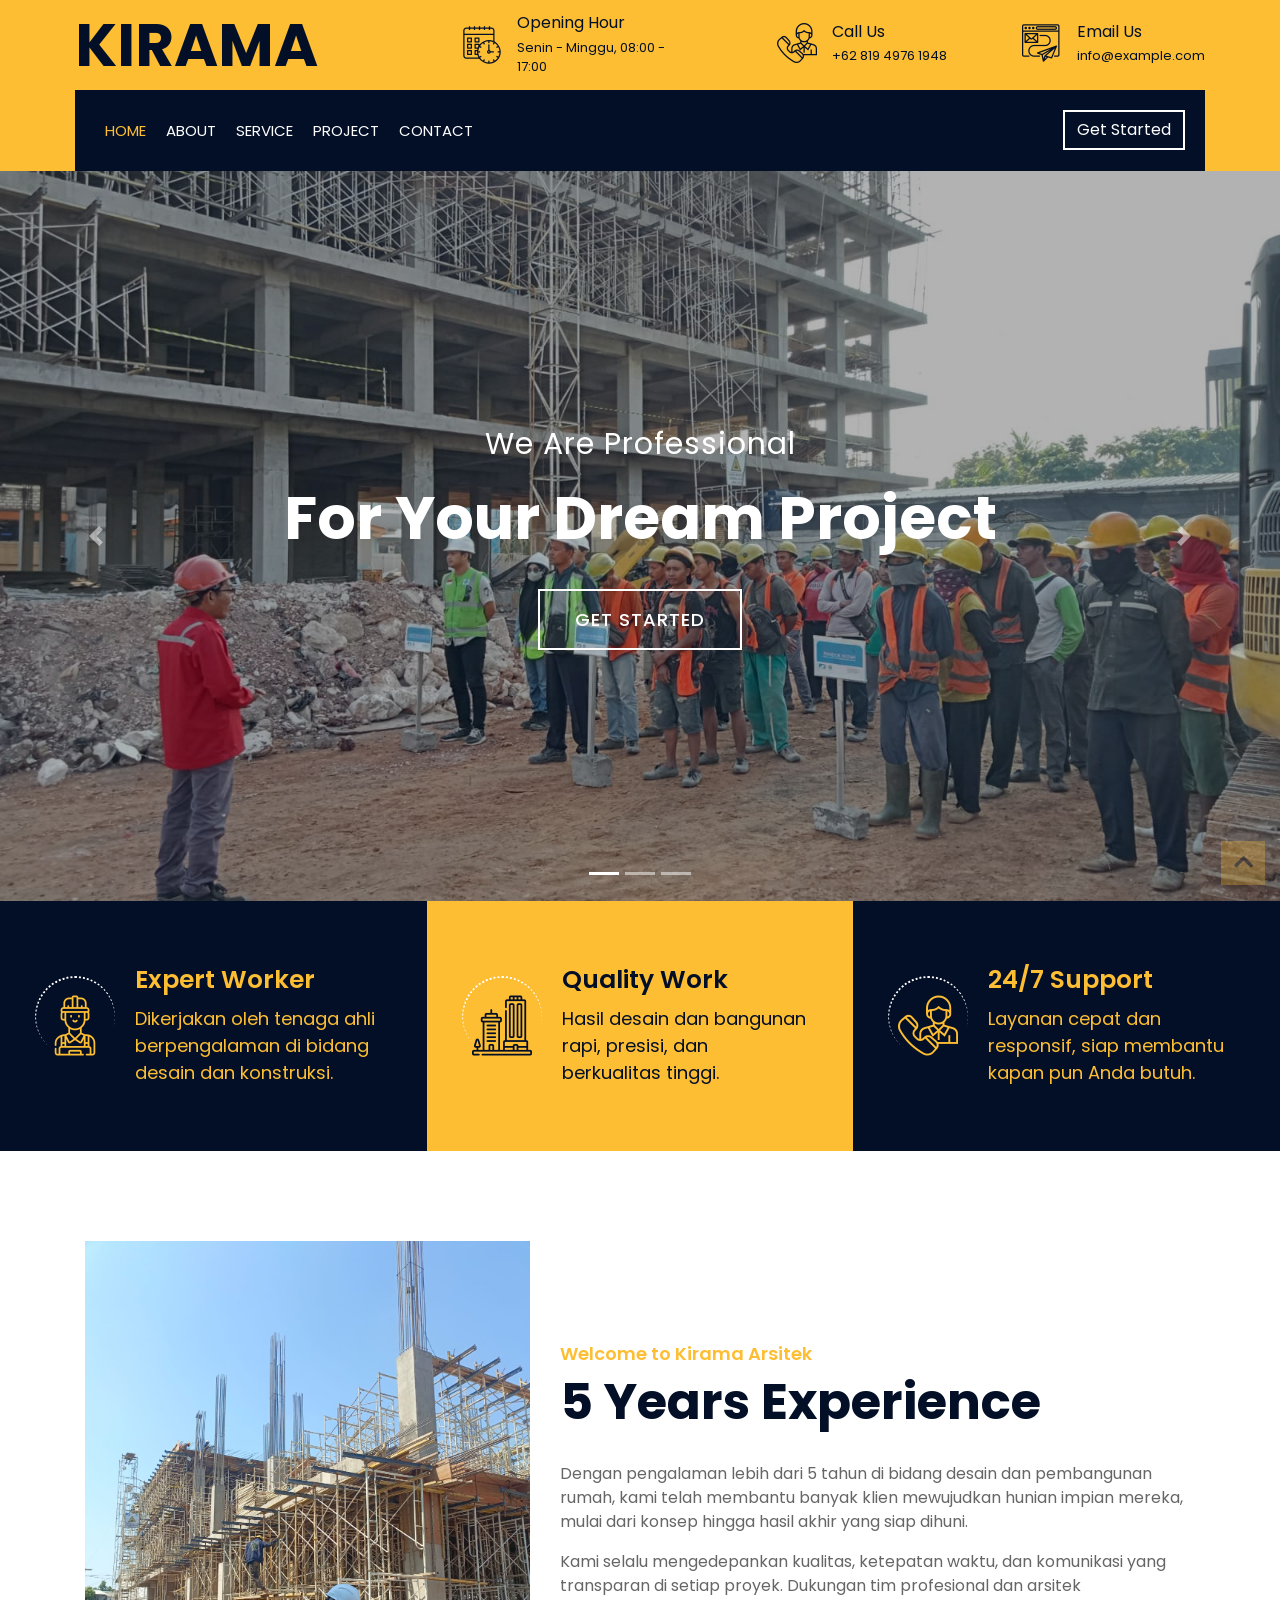
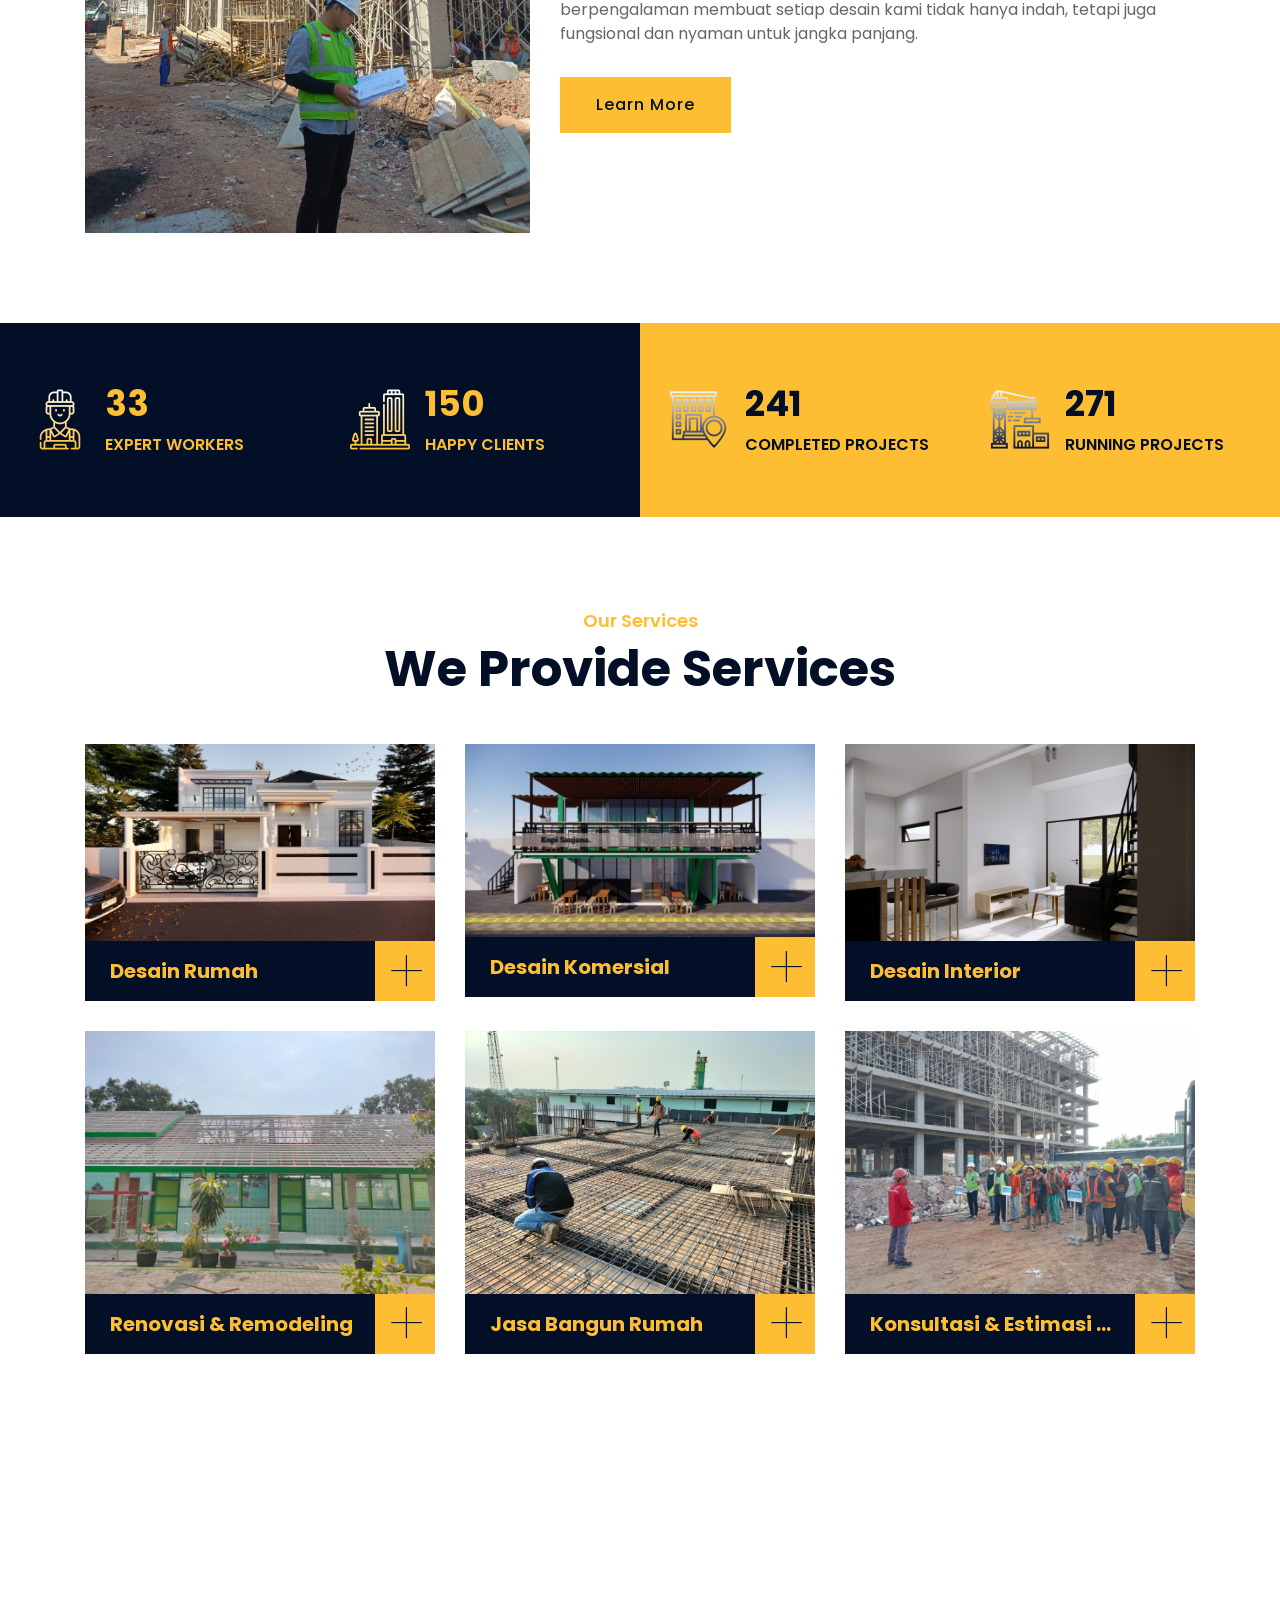
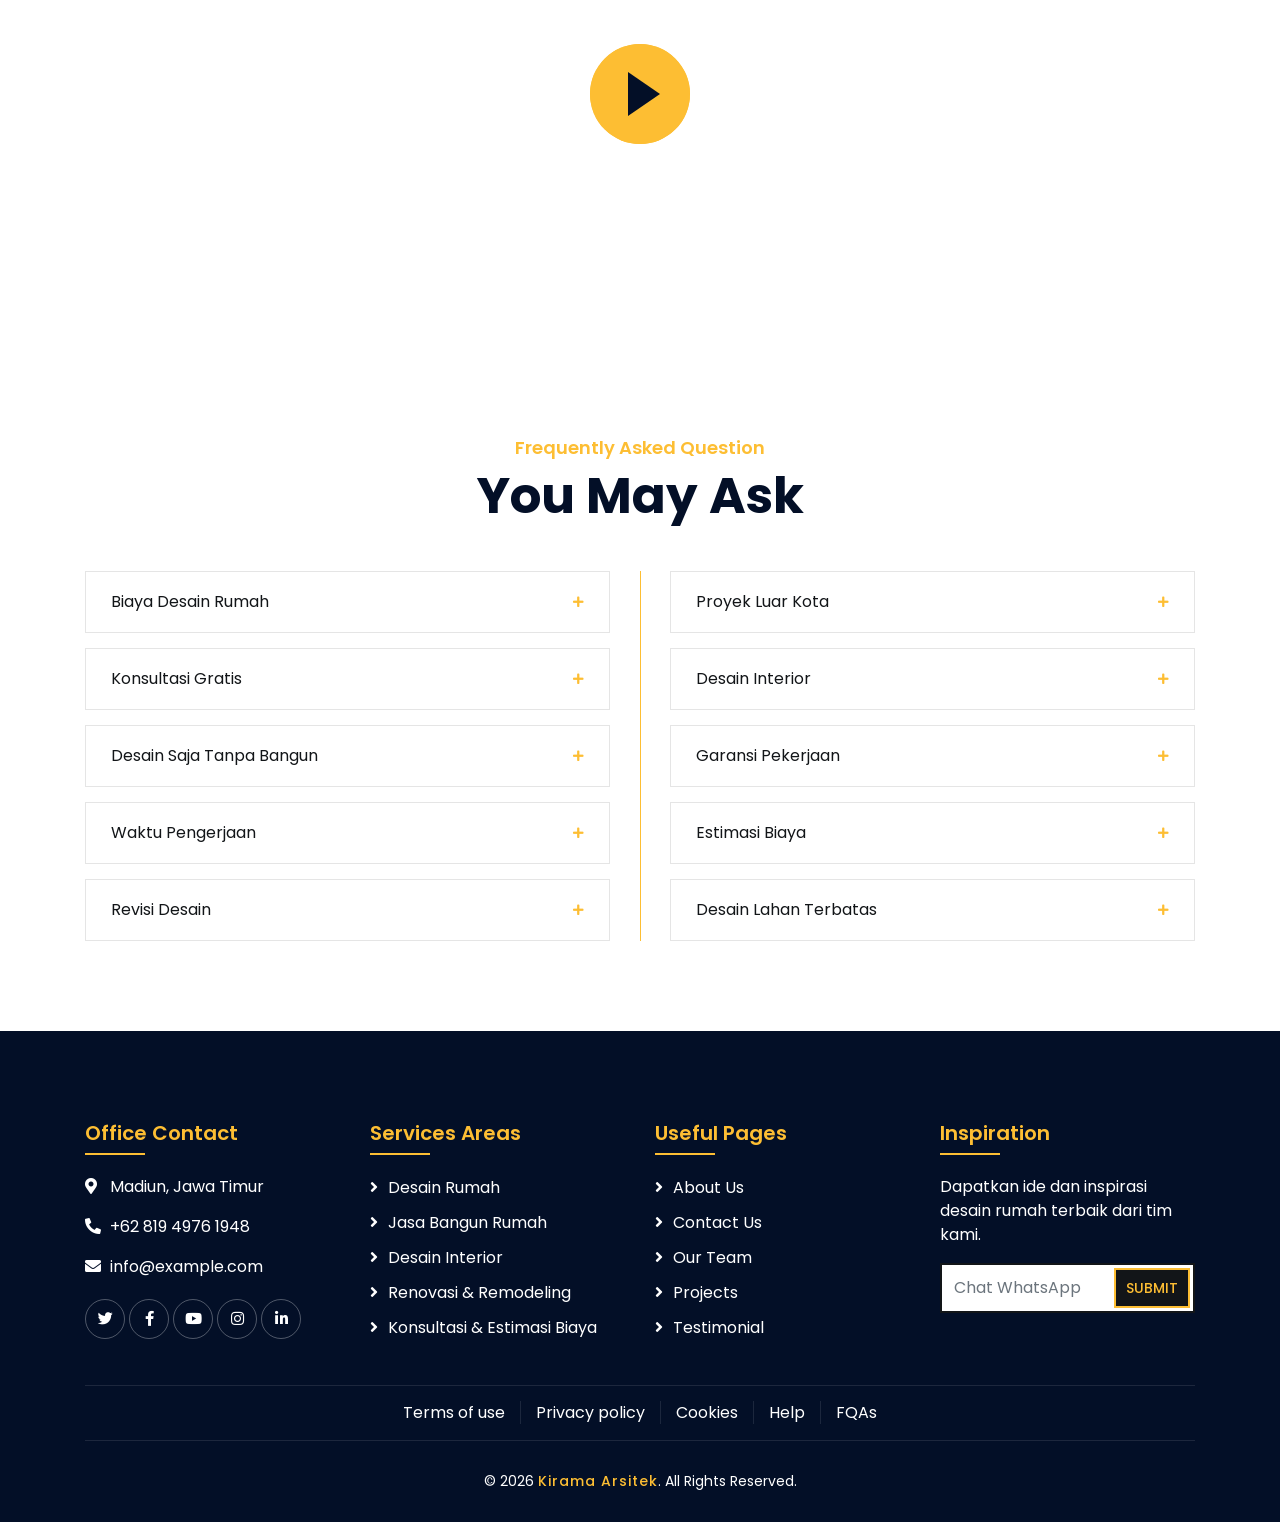
==== index.html @ 6ab00ec5 "first commit" ====
<!DOCTYPE html>
<html lang="en">
    <head>
        <meta charset="utf-8">
        <title>Kirama Arsitek Company Profil</title>
        <meta content="width=device-width, initial-scale=1.0" name="viewport">
        <meta content="Construction Company Website Template" name="keywords">
        <meta content="Construction Company Website Template" name="description">

        <!-- Favicon -->
        <link href="img/kirama.jpg" rel="icon">

        <!-- Google Font -->
        <link href="https://fonts.googleapis.com/css2?family=Poppins:wght@100;200;300;400;500;600;700;800;900&display=swap" rel="stylesheet">

        <!-- CSS Libraries -->
        <link href="https://stackpath.bootstrapcdn.com/bootstrap/4.4.1/css/bootstrap.min.css" rel="stylesheet">
        <link href="https://cdnjs.cloudflare.com/ajax/libs/font-awesome/5.10.0/css/all.min.css" rel="stylesheet">
        <link href="lib/flaticon/font/flaticon.css" rel="stylesheet"> 
        <link href="lib/animate/animate.min.css" rel="stylesheet">
        <link href="lib/owlcarousel/assets/owl.carousel.min.css" rel="stylesheet">
        <link href="lib/lightbox/css/lightbox.min.css" rel="stylesheet">
        <link href="lib/slick/slick.css" rel="stylesheet">
        <link href="lib/slick/slick-theme.css" rel="stylesheet">

        <!-- Template Stylesheet -->
        <link href="css/style.css" rel="stylesheet">
    </head>

    <body>
        <div class="wrapper">
            <!-- Top Bar Start -->
            <div class="top-bar">
                <div class="container-fluid">
                    <div class="row align-items-center">
                        <div class="col-lg-4 col-md-12">
                            <div class="logo">
                                <a href="index.html">
                                    <h1>KIRAMA </h1>
                                    <!-- <img src="img/logo.jpg" alt="Logo"> -->
                                </a>
                            </div>
                        </div>
                        <div class="col-lg-8 col-md-7 d-none d-lg-block">
                            <div class="row">
                                <div class="col-4">
                                    <div class="top-bar-item">
                                        <div class="top-bar-icon">
                                            <i class="flaticon-calendar"></i>
                                        </div>
                                        <div class="top-bar-text">
                                            <h3>Opening Hour</h3>
                                            <p>Senin - Minggu, 08:00 - 17:00</p>
                                        </div>
                                    </div>
                                </div>
                                <div class="col-4">
                                    <div class="top-bar-item">
                                        <div class="top-bar-icon">
                                            <i class="flaticon-call"></i>
                                        </div>
                                        <div class="top-bar-text">
                                            <h3>Call Us</h3>
                                            <p>+62 819 4976 1948</p>
                                        </div>
                                    </div>
                                </div>
                                <div class="col-4">
                                    <div class="top-bar-item">
                                        <div class="top-bar-icon">
                                            <i class="flaticon-send-mail"></i>
                                        </div>
                                        <div class="top-bar-text">
                                            <h3>Email Us</h3>
                                            <p>info@example.com</p>
                                        </div>
                                    </div>
                                </div>
                            </div>
                        </div>
                    </div>
                </div>
            </div>
            <!-- Top Bar End -->

            <!-- Nav Bar Start -->
            <div class="nav-bar">
                <div class="container-fluid">
                    <nav class="navbar navbar-expand-lg bg-dark navbar-dark">
                        <a href="#" class="navbar-brand">MENU</a>
                        <button type="button" class="navbar-toggler" data-toggle="collapse" data-target="#navbarCollapse">
                            <span class="navbar-toggler-icon"></span>
                        </button>

                        <div class="collapse navbar-collapse justify-content-between" id="navbarCollapse">
                            <div class="navbar-nav mr-auto">
                                <a href="index.html" class="nav-item nav-link active">Home</a>
                                <a href="about.html" class="nav-item nav-link">About</a>
                                <a href="service.html" class="nav-item nav-link">Service</a>
                                <!-- <a href="team.html" class="nav-item nav-link">Team</a> -->
                                <a href="portfolio.html" class="nav-item nav-link">Project</a>
                                <!-- <div class="nav-item dropdown">
                                    <a href="#" class="nav-link dropdown-toggle" data-toggle="dropdown">Pages</a>
                                    <div class="dropdown-menu">
                                        <a href="blog.html" class="dropdown-item">Blog Page</a>
                                        <a href="single.html" class="dropdown-item">Single Page</a>
                                    </div>
                                </div> -->
                                <a href="contact.html" class="nav-item nav-link">Contact</a>
                            </div>
                            <div class="ml-auto">
                                <a class="btn" href="#">Get Started</a>
                            </div>
                        </div>
                    </nav>
                </div>
            </div>
            <!-- Nav Bar End -->


            <!-- Carousel Start -->
            <div id="carousel" class="carousel slide" data-ride="carousel">
                <ol class="carousel-indicators">
                    <li data-target="#carousel" data-slide-to="0" class="active"></li>
                    <li data-target="#carousel" data-slide-to="1"></li>
                    <li data-target="#carousel" data-slide-to="2"></li>
                </ol>
                <div class="carousel-inner">
                    <div class="carousel-item active">
                        <img src="img/2.jpg" alt="Carousel Image">
                        <div class="carousel-caption">
                            <p class="animated fadeInRight">We Are Professional</p>
                            <h1 class="animated fadeInLeft">For Your Dream Project</h1>
                            <a class="btn animated fadeInUp" href="https://htmlcodex.com/construction-company-website-template">Get Started</a>
                        </div>
                    </div>

                    <div class="carousel-item">
                        <img src="img/tukang.jpg" alt="Carousel Image">
                        <div class="carousel-caption">
                            <p class="animated fadeInRight">Professional Builder</p>
                            <h1 class="animated fadeInLeft">We Build Your Home</h1>
                            <a class="btn animated fadeInUp" href="https://htmlcodex.com/construction-company-website-template">Get Started</a>
                        </div>
                    </div>

                    <div class="carousel-item">
                        <img src="img/apel.jpg" alt="Carousel Image">
                        <div class="carousel-caption">
                            <p class="animated fadeInRight">We Are Trusted</p>
                            <h1 class="animated fadeInLeft">For Your Dream Home</h1>
                            <a class="btn animated fadeInUp" href="https://htmlcodex.com/construction-company-website-template">Get Started</a>
                        </div>
                    </div>
                </div>

                <a class="carousel-control-prev" href="#carousel" role="button" data-slide="prev">
                    <span class="carousel-control-prev-icon" aria-hidden="true"></span>
                    <span class="sr-only">Previous</span>
                </a>
                <a class="carousel-control-next" href="#carousel" role="button" data-slide="next">
                    <span class="carousel-control-next-icon" aria-hidden="true"></span>
                    <span class="sr-only">Next</span>
                </a>
            </div>
            <!-- Carousel End -->


            <!-- Feature Start-->
            <div class="feature wow fadeInUp" data-wow-delay="0.1s">
                <div class="container-fluid">
                    <div class="row align-items-center">
                        <div class="col-lg-4 col-md-12">
                            <div class="feature-item">
                                <div class="feature-icon">
                                    <i class="flaticon-worker"></i>
                                </div>
                                <div class="feature-text">
                                    <h3>Expert Worker</h3>
                                    <p>Dikerjakan oleh tenaga ahli berpengalaman di bidang desain dan konstruksi.</p>
                                </div>
                            </div>
                        </div>
                        <div class="col-lg-4 col-md-12">
                            <div class="feature-item">
                                <div class="feature-icon">
                                    <i class="flaticon-building"></i>
                                </div>
                                <div class="feature-text">
                                    <h3>Quality Work</h3>
                                    <p>Hasil desain dan bangunan rapi, presisi, dan berkualitas tinggi.</p>
                                </div>
                            </div>
                        </div>
                        <div class="col-lg-4 col-md-12">
                            <div class="feature-item">
                                <div class="feature-icon">
                                    <i class="flaticon-call"></i>
                                </div>
                                <div class="feature-text">
                                    <h3>24/7 Support</h3>
                                    <p>Layanan cepat dan responsif, siap membantu kapan pun Anda butuh.</p>
                                </div>
                            </div>
                        </div>
                    </div>
                </div>
            </div>
            <!-- Feature End-->


            <!-- About Start -->
            <div class="about wow fadeInUp" data-wow-delay="0.1s">
                <div class="container">
                    <div class="row align-items-center">
                        <div class="col-lg-5 col-md-6">
                            <div class="about-img">
                                <img src="img/1.jpg" alt="Image">
                            </div>
                        </div>
                        <div class="col-lg-7 col-md-6">
                            <div class="section-header text-left">
                                <p>Welcome to Kirama Arsitek</p>
                                <h2>5 Years Experience</h2>
                            </div>
                            <div class="about-text">
                                <p>
                                    Dengan pengalaman lebih dari 5 tahun di bidang desain dan pembangunan rumah, kami telah membantu banyak klien mewujudkan hunian impian mereka, mulai dari konsep hingga hasil akhir yang siap dihuni.
                                <p>
                                    Kami selalu mengedepankan kualitas, ketepatan waktu, dan komunikasi yang transparan di setiap proyek.
                                    Dukungan tim profesional dan arsitek berpengalaman membuat setiap desain kami tidak hanya indah, tetapi juga fungsional dan nyaman untuk jangka panjang.
                                </p>
                                <a class="btn" href="">Learn More</a>
                            </div>
                        </div>
                    </div>
                </div>
            </div>
            <!-- About End -->


            <!-- Fact Start -->
            <div class="fact">
                <div class="container-fluid">
                    <div class="row counters">
                        <div class="col-md-6 fact-left wow slideInLeft">
                            <div class="row">
                                <div class="col-6">
                                    <div class="fact-icon">
                                        <i class="flaticon-worker"></i>
                                    </div>
                                    <div class="fact-text">
                                        <h2 data-toggle="counter-up">109</h2>
                                        <p>Expert Workers</p>
                                    </div>
                                </div>
                                <div class="col-6">
                                    <div class="fact-icon">
                                        <i class="flaticon-building"></i>
                                    </div>
                                    <div class="fact-text">
                                        <h2 data-toggle="counter-up">485</h2>
                                        <p>Happy Clients</p>
                                    </div>
                                </div>
                            </div>
                        </div>
                        <div class="col-md-6 fact-right wow slideInRight">
                            <div class="row">
                                <div class="col-6">
                                    <div class="fact-icon">
                                        <i class="flaticon-address"></i>
                                    </div>
                                    <div class="fact-text">
                                        <h2 data-toggle="counter-up">789</h2>
                                        <p>Completed Projects</p>
                                    </div>
                                </div>
                                <div class="col-6">
                                    <div class="fact-icon">
                                        <i class="flaticon-crane"></i>
                                    </div>
                                    <div class="fact-text">
                                        <h2 data-toggle="counter-up">890</h2>
                                        <p>Running Projects</p>
                                    </div>
                                </div>
                            </div>
                        </div>
                    </div>
                </div>
            </div>
            <!-- Fact End -->


            <!-- Service Start -->
            <div class="service">
                <div class="container">
                    <div class="section-header text-center">
                        <p>Our Services</p>
                        <h2>We Provide Services</h2>
                    </div>
                    <div class="row">
                        <div class="col-lg-4 col-md-6 wow fadeInUp" data-wow-delay="0.1s">
                            <div class="service-item">
                                <div class="service-img">
                                    <img src="img/desainrumah.jpg" alt="Image">
                                    <div class="service-overlay">
                                        <p>
                                            Kami merancang rumah sesuai kebutuhan dan gaya hidup Anda dari yang modern, minimalis, klasik, atau kontemporer.
                                        </p>
                                    </div>
                                </div>
                                <div class="service-text">
                                    <h3>Desain Rumah</h3>
                                    <a class="btn" href="img/desainrumah.jpg" data-lightbox="service">+</a>
                                </div>
                            </div>
                        </div>
                        
                        <div class="col-lg-4 col-md-6 wow fadeInUp" data-wow-delay="0.5s">
                            <div class="service-item">
                                <div class="service-img">
                                    <img src="img/desain_komersial.jpg" alt="Image">
                                    <div class="service-overlay">
                                        <p>
                                            Layanan untuk kantor, ruko, kafe, dan bangunan bisnis dengan konsep profesional dan efisien.
                                        </p>
                                    </div>
                                </div>
                                <div class="service-text">
                                    <h3>Desain Komersial</h3>
                                    <a class="btn" href="img/desain_komersial.jpg" data-lightbox="service">+</a>
                                </div>
                            </div>
                        </div>
                        <div class="col-lg-4 col-md-6 wow fadeInUp" data-wow-delay="0.3s">
                            <div class="service-item">
                                <div class="service-img">
                                    <img src="img/5.png" alt="Image">
                                    <div class="service-overlay">
                                        <p>
                                            Tata ruang yang estetis dan fungsional agar hunian terasa lebih nyaman dan berkarakter.
                                        </p>
                                    </div>
                                </div>
                                <div class="service-text">
                                    <h3>Desain Interior</h3>
                                    <a class="btn" href="img/5.png" data-lightbox="service">+</a>
                                </div>
                            </div>
                        </div>
                        <div class="col-lg-4 col-md-6 wow fadeInUp" data-wow-delay="0.4s">
                            <div class="service-item">
                                <div class="service-img">
                                    <img src="img/renovasi.jpg" alt="Image">
                                    <div class="service-overlay">
                                        <p>
                                            Ubah tampilan rumah lama menjadi lebih modern tanpa mengubah struktur utama secara besar-besaran.
                                        </p>
                                    </div>
                                </div>
                                <div class="service-text">
                                    <h3>Renovasi & Remodeling</h3>
                                    <a class="btn" href="img/renovasi.jpg" data-lightbox="service">+</a>
                                </div>
                            </div>
                        </div>
                        <div class="col-lg-4 col-md-6 wow fadeInUp" data-wow-delay="0.2s">
                            <div class="service-item">
                                <div class="service-img">
                                    <img src="img/tukang2.jpg" alt="Image">
                                    <div class="service-overlay">
                                        <p>
                                            Layanan konstruksi lengkap dari pondasi hingga finishing, dengan hasil kuat, rapi, dan sesuai desain.
                                        </p>
                                    </div>
                                </div>
                                <div class="service-text">
                                    <h3>Jasa Bangun Rumah</h3>
                                    <a class="btn" href="img/tukang2.jpg" data-lightbox="service">+</a>
                                </div>
                            </div>
                        </div>
                        <div class="col-lg-4 col-md-6 wow fadeInUp" data-wow-delay="0.6s">
                            <div class="service-item">
                                <div class="service-img">
                                    <img src="img/2.jpg" alt="Image">
                                    <div class="service-overlay">
                                        <p>
                                            Dapatkan saran desain serta perhitungan biaya proyek secara transparan dan akurat sebelum pembangunan dimulai.
                                        </p>
                                    </div>
                                </div>
                                <div class="service-text">
                                    <h3>Konsultasi & Estimasi Biaya</h3>
                                    <a class="btn" href="img/2.jpg" data-lightbox="service">+</a>
                                </div>
                            </div>
                        </div>
                    </div>
                </div>
            </div>
            <!-- Service End -->


            <!-- Video Start -->
            <div class="video wow fadeIn" data-wow-delay="0.1s">
                <div class="container">
                    <button type="button" class="btn-play" data-toggle="modal" data-src="https://www.youtube.com/embed/DWRcNpR6Kdc" data-target="#videoModal">
                        <span></span>
                    </button>
                </div>
            </div>
            
            <div class="modal fade" id="videoModal" tabindex="-1" role="dialog" aria-labelledby="exampleModalLabel" aria-hidden="true">
                <div class="modal-dialog" role="document">
                    <div class="modal-content">
                        <div class="modal-body">
                            <button type="button" class="close" data-dismiss="modal" aria-label="Close">
                                <span aria-hidden="true">&times;</span>
                            </button>        
                            <!-- 16:9 aspect ratio -->
                            <div class="embed-responsive embed-responsive-16by9">
                                <iframe class="embed-responsive-item" src="" id="video"  allowscriptaccess="always" allow="autoplay"></iframe>
                            </div>
                        </div>
                    </div>
                </div>
            </div>
            <!-- Video End -->


            <!-- Team Start -->
            <!-- <div class="team">
                <div class="container">
                    <div class="section-header text-center">
                        <p>Our Team</p>
                        <h2>Meet Our Engineer</h2>
                    </div>
                    <div class="row">
                        <div class="col-lg-3 col-md-6 wow fadeInUp" data-wow-delay="0.1s">
                            <div class="team-item">
                                <div class="team-img">
                                    <img src="img/team-1.jpg" alt="Team Image">
                                </div>
                                <div class="team-text">
                                    <h2>Adam Phillips</h2>
                                    <p>CEO & Founder</p>
                                </div>
                                <div class="team-social">
                                    <a class="social-tw" href=""><i class="fab fa-twitter"></i></a>
                                    <a class="social-fb" href=""><i class="fab fa-facebook-f"></i></a>
                                    <a class="social-li" href=""><i class="fab fa-linkedin-in"></i></a>
                                    <a class="social-in" href=""><i class="fab fa-instagram"></i></a>
                                </div>
                            </div>
                        </div>
                        <div class="col-lg-3 col-md-6 wow fadeInUp" data-wow-delay="0.2s">
                            <div class="team-item">
                                <div class="team-img">
                                    <img src="img/team-2.jpg" alt="Team Image">
                                </div>
                                <div class="team-text">
                                    <h2>Dylan Adams</h2>
                                    <p>Civil Engineer</p>
                                </div>
                                <div class="team-social">
                                    <a class="social-tw" href=""><i class="fab fa-twitter"></i></a>
                                    <a class="social-fb" href=""><i class="fab fa-facebook-f"></i></a>
                                    <a class="social-li" href=""><i class="fab fa-linkedin-in"></i></a>
                                    <a class="social-in" href=""><i class="fab fa-instagram"></i></a>
                                </div>
                            </div>
                        </div>
                        <div class="col-lg-3 col-md-6 wow fadeInUp" data-wow-delay="0.3s">
                            <div class="team-item">
                                <div class="team-img">
                                    <img src="img/team-3.jpg" alt="Team Image">
                                </div>
                                <div class="team-text">
                                    <h2>Jhon Doe</h2>
                                    <p>Interior Designer</p>
                                </div>
                                <div class="team-social">
                                    <a class="social-tw" href=""><i class="fab fa-twitter"></i></a>
                                    <a class="social-fb" href=""><i class="fab fa-facebook-f"></i></a>
                                    <a class="social-li" href=""><i class="fab fa-linkedin-in"></i></a>
                                    <a class="social-in" href=""><i class="fab fa-instagram"></i></a>
                                </div>
                            </div>
                        </div>
                        <div class="col-lg-3 col-md-6 wow fadeInUp" data-wow-delay="0.4s">
                            <div class="team-item">
                                <div class="team-img">
                                    <img src="img/team-4.jpg" alt="Team Image">
                                </div>
                                <div class="team-text">
                                    <h2>Josh Dunn</h2>
                                    <p>Painter</p>
                                </div>
                                <div class="team-social">
                                    <a class="social-tw" href=""><i class="fab fa-twitter"></i></a>
                                    <a class="social-fb" href=""><i class="fab fa-facebook-f"></i></a>
                                    <a class="social-li" href=""><i class="fab fa-linkedin-in"></i></a>
                                    <a class="social-in" href=""><i class="fab fa-instagram"></i></a>
                                </div>
                            </div>
                        </div>
                    </div>
                </div>
            </div> -->
            <!-- Team End -->
            

            <!-- FAQs Start -->
            <div class="faqs">
                <div class="container">
                    <div class="section-header text-center">
                        <p>Frequently Asked Question</p>
                        <h2>You May Ask</h2>
                    </div>
                    <div class="row">
                        <div class="col-md-6">
                            <div id="accordion-1">
                                <div class="card wow fadeInLeft" data-wow-delay="0.1s">
                                    <div class="card-header">
                                        <a class="card-link collapsed" data-toggle="collapse" href="#collapseOne">
                                            Biaya Desain Rumah
                                        </a>
                                    </div>
                                    <div id="collapseOne" class="collapse" data-parent="#accordion-1">
                                        <div class="card-body">
                                            Tergantung luas dan tingkat kesulitan proyek. Kami sediakan paket harga fleksibel sesuai kebutuhan Anda.
                                        </div>
                                    </div>
                                </div>
                                <div class="card wow fadeInLeft" data-wow-delay="0.2s">
                                    <div class="card-header">
                                        <a class="card-link collapsed" data-toggle="collapse" href="#collapseTwo">
                                            Konsultasi Gratis
                                        </a>
                                    </div>
                                    <div id="collapseTwo" class="collapse" data-parent="#accordion-1">
                                        <div class="card-body">
                                            Konsultasi awal 100% gratis untuk membantu menentukan konsep dan gaya rumah impian Anda.
                                        </div>
                                    </div>
                                </div>
                                <div class="card wow fadeInLeft" data-wow-delay="0.3s">
                                    <div class="card-header">
                                        <a class="card-link collapsed" data-toggle="collapse" href="#collapseThree">
                                            Desain Saja Tanpa Bangun
                                        </a>
                                    </div>
                                    <div id="collapseThree" class="collapse" data-parent="#accordion-1">
                                        <div class="card-body">
                                            Bisa. Kami melayani jasa desain arsitektur saja atau paket lengkap design & build.
                                        </div>
                                    </div>
                                </div>
                                <div class="card wow fadeInLeft" data-wow-delay="0.4s">
                                    <div class="card-header">
                                        <a class="card-link collapsed" data-toggle="collapse" href="#collapseFour">
                                            Waktu Pengerjaan
                                        </a>
                                    </div>
                                    <div id="collapseFour" class="collapse" data-parent="#accordion-1">
                                        <div class="card-body">
                                            Biasanya 1–3 minggu, tergantung ukuran dan kompleksitas desain.
                                        </div>
                                    </div>
                                </div>
                                <div class="card wow fadeInLeft" data-wow-delay="0.5s">
                                    <div class="card-header">
                                        <a class="card-link collapsed" data-toggle="collapse" href="#collapseFive">
                                            Revisi Desain
                                        </a>
                                    </div>
                                    <div id="collapseFive" class="collapse" data-parent="#accordion-1">
                                        <div class="card-body">
                                            Kami menyediakan revisi sesuai kesepakatan agar hasil akhir sesuai keinginan Anda.
                                        </div>
                                    </div>
                                </div>
                            </div>
                        </div>
                        <div class="col-md-6">
                            <div id="accordion-2">
                                <div class="card wow fadeInRight" data-wow-delay="0.1s">
                                    <div class="card-header">
                                        <a class="card-link collapsed" data-toggle="collapse" href="#collapseSix">
                                            Proyek Luar Kota
                                        </a>
                                    </div>
                                    <div id="collapseSix" class="collapse" data-parent="#accordion-2">
                                        <div class="card-body">
                                            Kami melayani proyek di seluruh Indonesia dengan komunikasi online dan kunjungan lapangan.
                                        </div>
                                    </div>
                                </div>
                                <div class="card wow fadeInRight" data-wow-delay="0.2s">
                                    <div class="card-header">
                                        <a class="card-link collapsed" data-toggle="collapse" href="#collapseSeven">
                                            Desain Interior
                                        </a>
                                    </div>
                                    <div id="collapseSeven" class="collapse" data-parent="#accordion-2">
                                        <div class="card-body">
                                            Selain desain rumah, kami juga menawarkan jasa desain interior profesional.
                                        </div>
                                    </div>
                                </div>
                                <div class="card wow fadeInRight" data-wow-delay="0.3s">
                                    <div class="card-header">
                                        <a class="card-link collapsed" data-toggle="collapse" href="#collapseEight">
                                            Garansi Pekerjaan
                                        </a>
                                    </div>
                                    <div id="collapseEight" class="collapse" data-parent="#accordion-2">
                                        <div class="card-body">
                                            Kami memberikan garansi hasil kerja sesuai perjanjian, termasuk kualitas material.
                                        </div>
                                    </div>
                                </div>
                                <div class="card wow fadeInRight" data-wow-delay="0.4s">
                                    <div class="card-header">
                                        <a class="card-link collapsed" data-toggle="collapse" href="#collapseNine">
                                            Estimasi Biaya
                                        </a>
                                    </div>
                                    <div id="collapseNine" class="collapse" data-parent="#accordion-2">
                                        <div class="card-body">
                                            Kami bantu menghitung estimasi biaya agar sesuai dengan anggaran Anda.
                                        </div>
                                    </div>
                                </div>
                                <div class="card wow fadeInRight" data-wow-delay="0.5s">
                                    <div class="card-header">
                                        <a class="card-link collapsed" data-toggle="collapse" href="#collapseTen">
                                            Desain Lahan Terbatas
                                        </a>
                                    </div>
                                    <div id="collapseTen" class="collapse" data-parent="#accordion-2">
                                        <div class="card-body">
                                            Tim kami berpengalaman menyesuaikan desain untuk lahan kecil atau tidak rata.
                                        </div>
                                    </div>
                                </div>
                            </div>
                        </div>
                    </div>
                </div>
            </div>
            <!-- FAQs End -->


            <!-- Testimonial Start -->
            <!-- <div class="testimonial wow fadeIn" data-wow-delay="0.1s">
                <div class="container">
                    <div class="row">
                        <div class="col-12">
                            <div class="testimonial-slider-nav">
                                <div class="slider-nav"><img src="img/testimonial-1.jpg" alt="Testimonial"></div>
                                <div class="slider-nav"><img src="img/testimonial-2.jpg" alt="Testimonial"></div>
                                <div class="slider-nav"><img src="img/testimonial-3.jpg" alt="Testimonial"></div>
                                <div class="slider-nav"><img src="img/testimonial-4.jpg" alt="Testimonial"></div>
                                <div class="slider-nav"><img src="img/testimonial-1.jpg" alt="Testimonial"></div>
                                <div class="slider-nav"><img src="img/testimonial-2.jpg" alt="Testimonial"></div>
                                <div class="slider-nav"><img src="img/testimonial-3.jpg" alt="Testimonial"></div>
                                <div class="slider-nav"><img src="img/testimonial-4.jpg" alt="Testimonial"></div>
                            </div>
                        </div>
                    </div>
                    <div class="row">
                        <div class="col-12">
                            <div class="testimonial-slider">
                                <div class="slider-item">
                                    <h3>Customer Name</h3>
                                    <h4>profession</h4>
                                    <p>Lorem ipsum dolor sit amet, consectetur adipiscing elit. Phasellus nec pretium mi. Curabitur facilisis ornare velit non vulputate. Aliquam metus tortor, auctor id gravida condimentum, viverra quis sem. Curabitur non nisl nec nisi scelerisque maximus.</p>
                                </div>
                                <div class="slider-item">
                                    <h3>Customer Name</h3>
                                    <h4>profession</h4>
                                    <p>Lorem ipsum dolor sit amet, consectetur adipiscing elit. Phasellus nec pretium mi. Curabitur facilisis ornare velit non vulputate. Aliquam metus tortor, auctor id gravida condimentum, viverra quis sem. Curabitur non nisl nec nisi scelerisque maximus.</p>
                                </div>
                                <div class="slider-item">
                                    <h3>Customer Name</h3>
                                    <h4>profession</h4>
                                    <p>Lorem ipsum dolor sit amet, consectetur adipiscing elit. Phasellus nec pretium mi. Curabitur facilisis ornare velit non vulputate. Aliquam metus tortor, auctor id gravida condimentum, viverra quis sem. Curabitur non nisl nec nisi scelerisque maximus.</p>
                                </div>
                                <div class="slider-item">
                                    <h3>Customer Name</h3>
                                    <h4>profession</h4>
                                    <p>Lorem ipsum dolor sit amet, consectetur adipiscing elit. Phasellus nec pretium mi. Curabitur facilisis ornare velit non vulputate. Aliquam metus tortor, auctor id gravida condimentum, viverra quis sem. Curabitur non nisl nec nisi scelerisque maximus.</p>
                                </div>
                                <div class="slider-item">
                                    <h3>Customer Name</h3>
                                    <h4>profession</h4>
                                    <p>Lorem ipsum dolor sit amet, consectetur adipiscing elit. Phasellus nec pretium mi. Curabitur facilisis ornare velit non vulputate. Aliquam metus tortor, auctor id gravida condimentum, viverra quis sem. Curabitur non nisl nec nisi scelerisque maximus.</p>
                                </div>
                                <div class="slider-item">
                                    <h3>Customer Name</h3>
                                    <h4>profession</h4>
                                    <p>Lorem ipsum dolor sit amet, consectetur adipiscing elit. Phasellus nec pretium mi. Curabitur facilisis ornare velit non vulputate. Aliquam metus tortor, auctor id gravida condimentum, viverra quis sem. Curabitur non nisl nec nisi scelerisque maximus.</p>
                                </div>
                                <div class="slider-item">
                                    <h3>Customer Name</h3>
                                    <h4>profession</h4>
                                    <p>Lorem ipsum dolor sit amet, consectetur adipiscing elit. Phasellus nec pretium mi. Curabitur facilisis ornare velit non vulputate. Aliquam metus tortor, auctor id gravida condimentum, viverra quis sem. Curabitur non nisl nec nisi scelerisque maximus.</p>
                                </div>
                                <div class="slider-item">
                                    <h3>Customer Name</h3>
                                    <h4>profession</h4>
                                    <p>Lorem ipsum dolor sit amet, consectetur adipiscing elit. Phasellus nec pretium mi. Curabitur facilisis ornare velit non vulputate. Aliquam metus tortor, auctor id gravida condimentum, viverra quis sem. Curabitur non nisl nec nisi scelerisque maximus.</p>
                                </div>
                            </div>
                        </div>
                    </div>
                </div>
            </div> -->
            <!-- Testimonial End -->


            <!-- Blog Start -->
            <!-- <div class="blog">
                <div class="container">
                    <div class="section-header text-center">
                        <p>Latest Blog</p>
                        <h2>Latest From Our Blog</h2>
                    </div>
                    <div class="row">
                        <div class="col-lg-4 col-md-6 wow fadeInUp" data-wow-delay="0.2s">
                            <div class="blog-item">
                                <div class="blog-img">
                                    <img src="img/blog-1.jpg" alt="Image">
                                </div>
                                <div class="blog-title">
                                    <h3>Lorem ipsum dolor sit</h3>
                                    <a class="btn" href="">+</a>
                                </div>
                                <div class="blog-meta">
                                    <p>By<a href="">Admin</a></p>
                                    <p>In<a href="">Construction</a></p>
                                </div>
                                <div class="blog-text">
                                    <p>
                                        Lorem ipsum dolor sit amet elit. Phasellus nec pretium mi. Curabitur facilisis ornare velit non vulputate. Aliquam metus tortor
                                    </p>
                                </div>
                            </div>
                        </div>
                        <div class="col-lg-4 col-md-6 wow fadeInUp">
                            <div class="blog-item">
                                <div class="blog-img">
                                    <img src="img/blog-2.jpg" alt="Image">
                                </div>
                                <div class="blog-title">
                                    <h3>Lorem ipsum dolor sit</h3>
                                    <a class="btn" href="">+</a>
                                </div>
                                <div class="blog-meta">
                                    <p>By<a href="">Admin</a></p>
                                    <p>In<a href="">Construction</a></p>
                                </div>
                                <div class="blog-text">
                                    <p>
                                        Lorem ipsum dolor sit amet elit. Phasellus nec pretium mi. Curabitur facilisis ornare velit non vulputate. Aliquam metus tortor
                                    </p>
                                </div>
                            </div>
                        </div>
                        <div class="col-lg-4 col-md-6 wow fadeInUp" data-wow-delay="0.2s">
                            <div class="blog-item">
                                <div class="blog-img">
                                    <img src="img/blog-3.jpg" alt="Image">
                                </div>
                                <div class="blog-title">
                                    <h3>Lorem ipsum dolor sit</h3>
                                    <a class="btn" href="">+</a>
                                </div>
                                <div class="blog-meta">
                                    <p>By<a href="">Admin</a></p>
                                    <p>In<a href="">Construction</a></p>
                                </div>
                                <div class="blog-text">
                                    <p>
                                        Lorem ipsum dolor sit amet elit. Phasellus nec pretium mi. Curabitur facilisis ornare velit non vulputate. Aliquam metus tortor
                                    </p>
                                </div>
                            </div>
                        </div>
                    </div>
                </div>
            </div> -->
            <!-- Blog End -->


            <!-- Footer Start -->
            <div class="footer wow fadeIn" data-wow-delay="0.3s">
                <div class="container">
                    <div class="row">
                        <div class="col-md-6 col-lg-3">
                            <div class="footer-contact">
                                <h2>Office Contact</h2>
                                <p><i class="fa fa-map-marker-alt"></i>Madiun, Jawa Timur</p>
                                <p><i class="fa fa-phone-alt"></i>+62 819 4976 1948</p>
                                <p><i class="fa fa-envelope"></i>info@example.com</p>
                                <div class="footer-social">
                                    <a href=""><i class="fab fa-twitter"></i></a>
                                    <a href=""><i class="fab fa-facebook-f"></i></a>
                                    <a href=""><i class="fab fa-youtube"></i></a>
                                    <a href=""><i class="fab fa-instagram"></i></a>
                                    <a href=""><i class="fab fa-linkedin-in"></i></a>
                                </div>
                            </div>
                        </div>
                        <div class="col-md-6 col-lg-3">
                            <div class="footer-link">
                                <h2>Services Areas</h2>
                                <a href="">Desain Rumah</a>
                                <a href="">Jasa Bangun Rumah</a>
                                <a href="">Desain Interior</a>
                                <a href="">Renovasi & Remodeling</a>
                                <a href="">Konsultasi & Estimasi Biaya</a>
                            </div>
                        </div>
                        <div class="col-md-6 col-lg-3">
                            <div class="footer-link">
                                <h2>Useful Pages</h2>
                                <a href="">About Us</a>
                                <a href="">Contact Us</a>
                                <a href="">Our Team</a>
                                <a href="">Projects</a>
                                <a href="">Testimonial</a>
                            </div>
                        </div>
                        <div class="col-md-6 col-lg-3">
                            <div class="newsletter">
                                <h2>Inspiration</h2>
                                <p>
                                    Dapatkan ide dan inspirasi desain rumah terbaik dari tim kami.
                                </p>
                                <div class="form">
                                    <input class="form-control" placeholder="Chat WhatsApp">
                                    <button class="btn">Submit</button>
                                    <a href="https://wa.me/6281949761948" target="_blank" class="btn btn-primary">Submit</a>
                                </div>
                            </div>
                        </div>
                    </div>
                </div>
                <div class="container footer-menu">
                    <div class="f-menu">
                        <a href="">Terms of use</a>
                        <a href="">Privacy policy</a>
                        <a href="">Cookies</a>
                        <a href="">Help</a>
                        <a href="">FQAs</a>
                    </div>
                </div>
                <div class="container copyright">
                    <div class="row">
                        <div class="col-12 text-center">
                            <p>
                                &copy; <script>document.write(new Date().getFullYear())</script> 
                                <a href="#">Kirama Arsitek</a>. All Rights Reserved.
                              </p>
                              
                        </div>
                    </div>
                </div>
            </div>
            <!-- Footer End -->

            <a href="#" class="back-to-top"><i class="fa fa-chevron-up"></i></a>
        </div>

        <!-- JavaScript Libraries -->
        <script src="https://code.jquery.com/jquery-3.4.1.min.js"></script>
        <script src="https://stackpath.bootstrapcdn.com/bootstrap/4.4.1/js/bootstrap.bundle.min.js"></script>
        <script src="lib/easing/easing.min.js"></script>
        <script src="lib/wow/wow.min.js"></script>
        <script src="lib/owlcarousel/owl.carousel.min.js"></script>
        <script src="lib/isotope/isotope.pkgd.min.js"></script>
        <script src="lib/lightbox/js/lightbox.min.js"></script>
        <script src="lib/waypoints/waypoints.min.js"></script>
        <script src="lib/counterup/counterup.min.js"></script>
        <script src="lib/slick/slick.min.js"></script>

        <!-- Template Javascript -->
        <script src="js/main.js"></script>
    </body>
</html>
---- lib/flaticon/font/flaticon.css ----
/*
  	Flaticon icon font: Flaticon
  	Creation date: 23/08/2020 07:24
  	*/

@font-face {
  font-family: "Flaticon";
  src: url("./Flaticon.eot");
  src: url("./Flaticon.eot?#iefix") format("embedded-opentype"),
       url("./Flaticon.woff2") format("woff2"),
       url("./Flaticon.woff") format("woff"),
       url("./Flaticon.ttf") format("truetype"),
       url("./Flaticon.svg#Flaticon") format("svg");
  font-weight: normal;
  font-style: normal;
}

@media screen and (-webkit-min-device-pixel-ratio:0) {
  @font-face {
    font-family: "Flaticon";
    src: url("./Flaticon.svg#Flaticon") format("svg");
  }
}

[class^="flaticon-"]:before, [class*=" flaticon-"]:before,
[class^="flaticon-"]:after, [class*=" flaticon-"]:after {   
  font-family: Flaticon;
        font-size: 20px;
font-style: normal;
margin-left: 20px;
}

.flaticon-concrete:before { content: "\f100"; }
.flaticon-worker:before { content: "\f101"; }
.flaticon-measure:before { content: "\f102"; }
.flaticon-building:before { content: "\f103"; }
.flaticon-brush:before { content: "\f104"; }
.flaticon-crane:before { content: "\f105"; }
.flaticon-call:before { content: "\f106"; }
.flaticon-calendar:before { content: "\f107"; }
.flaticon-send-mail:before { content: "\f108"; }
.flaticon-address:before { content: "\f109"; }
---- css/style.css ----
/*******************************/
/********* General CSS *********/
/*******************************/
body {
    color: #666666;
    background: #dddddd;
    font-family: 'Poppins', sans-serif;
    font-weight: 400;
}

h1,
h2, 
h3, 
h4,
h5, 
h6 {
    color: #030f27;
}

a {
    color: #666666;
    transition: .3s;
}

a:hover,
a:active,
a:focus {
    color: #fdbe33;
    outline: none;
    text-decoration: none;
}

.btn:focus {
    box-shadow: none;
}

.wrapper {
    position: relative;
    width: 100%;
    max-width: 1366px;
    margin: 0 auto;
    background: #ffffff;
}

.back-to-top {
    position: fixed;
    display: none;
    background: #fdbe33;
    color: #121518;
    width: 44px;
    height: 44px;
    text-align: center;
    line-height: 1;
    font-size: 22px;
    right: 15px;
    bottom: 15px;
    transition: background 0.5s;
    z-index: 9;
}

.back-to-top:hover {
    color: #fdbe33;
    background: #121518;
}

.back-to-top i {
    padding-top: 10px;
}

.btn {
    transition: .3s;
}


/**********************************/
/********** Top Bar CSS ***********/
/**********************************/
.top-bar {
    position: relative;
    height: 90px;
    background: #fdbe33;
}

.top-bar .logo {
    padding: 15px 0;
    text-align: left;
    overflow: hidden;
}

.top-bar .logo h1 {
    margin: 0;
    color: #030f27;
    font-size: 60px;
    line-height: 60px;
    font-weight: 700;
}

.top-bar .logo img {
    max-width: 100%;
    max-height: 60px;
}

.top-bar .top-bar-item {
    display: flex;
    align-items: center;
    justify-content: flex-end;
}

.top-bar .top-bar-icon {
    width: 40px;
    display: flex;
    align-items: center;
    justify-content: center;
}

.top-bar .top-bar-icon [class^="flaticon-"]::before {
    margin: 0;
    color: #030f27;
    font-size: 40px;
}

.top-bar .top-bar-text {
    padding-left: 15px;
}

.top-bar .top-bar-text h3 {
    margin: 0 0 5px 0;
    color: #030f27;
    font-size: 16px;
    font-weight: 400;
}

.top-bar .top-bar-text p {
    margin: 0;
    color: #030f27;
    font-size: 13px;
    font-weight: 400;
}

@media (min-width: 992px) {
    .top-bar {
        padding: 0 60px;
    }
}

@media (max-width: 991.98px) {
    .top-bar .logo {
        text-align: center;
    }
}


/**********************************/
/*********** Nav Bar CSS **********/
/**********************************/
.nav-bar {
    position: relative;
    background: #fdbe33;
    transition: .3s;
}

.nav-bar .container-fluid {
    padding: 0;
}

.nav-bar.nav-sticky {
    position: fixed;
    top: 0;
    width: 100%;
    max-width: 1366px;
    box-shadow: 0 2px 5px rgba(0, 0, 0, .3);
    z-index: 999;
}

.nav-bar .navbar {
    height: 100%;
    background: #030f27 !important;
}

.navbar-dark .navbar-nav .nav-link,
.navbar-dark .navbar-nav .nav-link:focus,
.navbar-dark .navbar-nav .nav-link:hover,
.navbar-dark .navbar-nav .nav-link.active {
    padding: 10px 10px 8px 10px;
    color: #ffffff;
}

.navbar-dark .navbar-nav .nav-link:hover,
.navbar-dark .navbar-nav .nav-link.active {
    color: #fdbe33;
    transition: none;
}

.nav-bar .dropdown-menu {
    margin-top: 0;
    border: 0;
    border-radius: 0;
    background: #f8f9fa;
}

.nav-bar .btn {
    color: #ffffff;
    border: 2px solid #ffffff;
    border-radius: 0;
}

.nav-bar .btn:hover {
    color: #030f27;
    background: #fdbe33;
    border-color: #fdbe33;
}

@media (min-width: 992px) {
    .nav-bar {
        padding: 0 75px;
    }
    
    .nav-bar.nav-sticky {
        padding: 0;
    }
    
    .nav-bar .navbar {
        padding: 20px;
    }
    
    .nav-bar .navbar-brand {
        display: none;
    }
    
    .nav-bar a.nav-link {
        padding: 8px 15px;
        font-size: 15px;
        text-transform: uppercase;
    }
}

@media (max-width: 991.98px) {
    .nav-bar .navbar {
        padding: 15px;
    }
    
    .nav-bar a.nav-link {
        padding: 5px;
    }
    
    .nav-bar .dropdown-menu {
        box-shadow: none;
    }
    
    .nav-bar .btn {
        display: none;
    }
}


/*******************************/
/******** Carousel CSS *********/
/*******************************/
.carousel {
    position: relative;
    width: 100%;
    height: calc(100vh - 170px);
    min-height: 400px;
    margin: 0 auto;
    text-align: center;
    overflow: hidden;
}

.carousel .carousel-inner,
.carousel .carousel-item {
    position: relative;
    width: 100%;
    height: 100%;
}

.carousel .carousel-item img {
    width: 100%;
    height: 100%;
    object-fit: cover;
}

.carousel .carousel-item::after {
    position: absolute;
    content: "";
    width: 100%;
    height: 100%;
    top: 0;
    left: 0;
    background: rgba(0, 0, 0, .3);
    z-index: 1;
}

.carousel .carousel-caption {
    position: absolute;
    top: 0;
    bottom: 0;
    display: flex;
    align-items: center;
    justify-content: center;
    flex-direction: column;
    height: calc(100vh - 170px);
    min-height: 400px;
}

.carousel .carousel-caption p {
    color: #ffffff;
    font-size: 30px;
    margin-bottom: 15px;
    letter-spacing: 1px;
}

.carousel .carousel-caption h1 {
    color: #ffffff;
    font-size: 60px;
    font-weight: 700;
    margin-bottom: 35px;
}

.carousel .carousel-caption .btn {
    padding: 15px 35px;
    font-size: 18px;
    font-weight: 500;
    letter-spacing: 1px;
    text-transform: uppercase;
    color: #ffffff;
    background: transparent;
    border: 2px solid #ffffff;
    border-radius: 0;
    transition: .3s;
}

.carousel .carousel-caption .btn:hover {
    color: #030f27;
    background: #fdbe33;
    border-color: #fdbe33;
}

@media (max-width: 767.98px) {
    .carousel .carousel-caption h1 {
        font-size: 40px;
        font-weight: 700;
    }
    
    .carousel .carousel-caption p {
        font-size: 20px;
    }
    
    .carousel .carousel-caption .btn {
        padding: 12px 30px;
        font-size: 18px;
        font-weight: 500;
        letter-spacing: 0;
    }
}

@media (max-width: 575.98px) {
    .carousel .carousel-caption h1 {
        font-size: 30px;
        font-weight: 500;
    }
    
    .carousel .carousel-caption p {
        font-size: 16px;
    }
    
    .carousel .carousel-caption .btn {
        padding: 10px 25px;
        font-size: 16px;
        font-weight: 400;
        letter-spacing: 0;
    }
}

.carousel .animated {
    -webkit-animation-duration: 1.5s;
    animation-duration: 1.5s;
}


/*******************************/
/******* Page Header CSS *******/
/*******************************/
.page-header {
    position: relative;
    margin-bottom: 45px;
    padding: 90px 0;
    text-align: center;
    background: #fdbe33;
}

.page-header h2 {
    position: relative;
    color: #030f27;
    font-size: 60px;
    font-weight: 700;
    margin-bottom: 20px;
    padding-bottom: 5px;
}

.page-header h2::after {
    position: absolute;
    content: "";
    width: 100px;
    height: 2px;
    left: calc(50% - 50px);
    bottom: 0;
    background: #030f27;
}

.page-header a {
    position: relative;
    padding: 0 12px;
    font-size: 22px;
    color: #030f27;
}

.page-header a:hover {
    color: #ffffff;
}

.page-header a::after {
    position: absolute;
    content: "/";
    width: 8px;
    height: 8px;
    top: -2px;
    right: -7px;
    text-align: center;
    color: #121518;
}

.page-header a:last-child::after {
    display: none;
}

@media (max-width: 991.98px) {
    .page-header {
        padding: 60px 0;
    }
    
    .page-header h2 {
        font-size: 45px;
    }
    
    .page-header a {
        font-size: 20px;
    }
}

@media (max-width: 767.98px) {
    .page-header {
        padding: 45px 0;
    }
    
    .page-header h2 {
        font-size: 35px;
    }
    
    .page-header a {
        font-size: 18px;
    }
}


/*******************************/
/******* Section Header ********/
/*******************************/
.section-header {
    position: relative;
    width: 100%;
    margin-bottom: 45px;
}

.section-header p {
    color: #fdbe33;
    font-size: 18px;
    font-weight: 600;
    margin-bottom: 5px;
}

.section-header h2 {
    margin: 0;
    position: relative;
    font-size: 50px;
    font-weight: 700;
}

@media (max-width: 767.98px) {
    .section-header h2 {
        font-size: 30px;
    }
}


/*******************************/
/********* Feature CSS *********/
/*******************************/
.feature {
    position: relative;
    margin-bottom: 45px;
}

.feature .col-md-12 {
    background: #030f27;
}
    
.feature .col-md-12:nth-child(2n) {
    color: #030f27;
    background: #fdbe33;
}

.feature .feature-item {
    min-height: 250px;
    padding: 30px;
    display: flex;
    align-items: center;
    justify-content: flex-start;
}

.feature .feature-icon {
    position: relative;
    width: 60px;
    display: flex;
    align-items: center;
    justify-content: center;
}

.feature .feature-icon::before {
    position: absolute;
    content: "";
    width: 80px;
    height: 80px;
    top: -20px;
    left: -10px;
    border: 2px dotted #ffffff;
    border-radius: 60px;
    z-index: 1;
}

.feature .feature-icon::after {
    position: absolute;
    content: "";
    width: 79px;
    height: 79px;
    top: -18px;
    left: -9px;
    background: #030f27;
    border-radius: 60px;
    z-index: 2;
}

.feature .col-md-12:nth-child(2n) .feature-icon::after {
    background: #fdbe33;
}

.feature .feature-icon [class^="flaticon-"]::before {
    position: relative;
    margin: 0;
    color: #fdbe33;
    font-size: 60px;
    line-height: 60px;
    z-index: 3;
}

.feature .feature-text {
    padding-left: 30px;
}

.feature .feature-text h3 {
    margin: 0 0 10px 0;
    color: #fdbe33;
    font-size: 25px;
    font-weight: 600;
}

.feature .feature-text p {
    margin: 0;
    color: #fdbe33;
    font-size: 18px;
    font-weight: 400;
}

.feature .col-md-12:nth-child(2n) [class^="flaticon-"]::before,
.feature .col-md-12:nth-child(2n) h3,
.feature .col-md-12:nth-child(2n) p {
    color: #030f27;
}


/*******************************/
/********** About CSS **********/
/*******************************/
.about {
    position: relative;
    width: 100%;
    padding: 45px 0;
}

.about .section-header {
    margin-bottom: 30px;
}

.about .about-img {
    position: relative;
    height: 100%;
}

.about .about-img img {
    width: 100%;
    height: 100%;
    object-fit: cover;
}

.about .about-text p {
    font-size: 16px;
}

.about .about-text a.btn {
    position: relative;
    margin-top: 15px;
    padding: 15px 35px;
    font-size: 16px;
    font-weight: 500;
    letter-spacing: 1px;
    color: #030f27;
    border-radius: 0;
    background: #fdbe33;
    transition: .3s;
}

.about .about-text a.btn:hover {
    color: #fdbe33;
    background: #030f27;
}

@media (max-width: 767.98px) {
    .about .about-img {
        margin-bottom: 30px;
        height: auto;
    }
}


/*******************************/
/********** Fact CSS ***********/
/*******************************/
.fact {
    position: relative;
    width: 100%;
    padding: 45px 0;
}

.fact .col-6 {
    display: flex;
    align-items: flex-start;
}

.fact .fact-icon {
    position: relative;
    margin: 7px 15px 0 15px;
    width: 60px;
    display: flex;
    align-items: center;
    justify-content: center;
}

.fact .fact-icon [class^="flaticon-"]::before {
    margin: 0;
    font-size: 60px;
    line-height: 60px;
    background-image: linear-gradient(#ffffff, #fdbe33);
    -webkit-background-clip: text;
    -webkit-text-fill-color: transparent;
}

.fact .fact-right .fact-icon [class^="flaticon-"]::before {
    background-image: linear-gradient(#ffffff, #030f27);
}

.fact .fact-left,
.fact .fact-right {
    padding-top: 60px;
    padding-bottom: 60px;
}

.fact .fact-text h2 {
    font-size: 35px;
    font-weight: 700;
}

.fact .fact-text p {
    margin: 0;
    font-size: 16px;
    font-weight: 600;
    text-transform: uppercase;
}

.fact .fact-left {
    color: #fdbe33;
    background: #030f27;
}

.fact .fact-right {
    color: #030f27;
    background: #fdbe33;
}

.fact .fact-left h2 {
    color: #fdbe33;
}


/*******************************/
/********* Service CSS *********/
/*******************************/
.service {
    position: relative;
    width: 100%;
    padding: 45px 0 15px 0;
}

.service .service-item {
    position: relative;
    width: 100%;
    text-align: center;
    margin-bottom: 30px;
}

.service .service-img {
    position: relative;
    overflow: hidden;
}

.service .service-img img {
    width: 100%;
}

.service .service-overlay {
    position: absolute;
    width: 100%;
    height: 100%;
    top: 0;
    left: 0;
    padding: 30px;
    display: flex;
    align-items: center;
    justify-content: center;
    background: rgba(3, 15, 39, .7);
    transition: .5s;
    opacity: 0;
}

.service .service-item:hover .service-overlay {
    opacity: 1;
}

.service .service-overlay p {
    margin: 0;
    color: #ffffff;
}

.service .service-text {
    display: flex;
    align-items: center;
    height: 60px;
    background: #030f27;
    overflow: hidden;
    white-space: nowrap;
    text-overflow: ellipsis;
}

.service .service-text h3 {
    margin: 0;
    padding: 0 15px 0 25px;
    width: calc(100% - 60px);
    font-size: 20px;
    font-weight: 700;
    color: #fdbe33;
    text-align: left;
    overflow: hidden;
    white-space: nowrap;
    text-overflow: ellipsis;
}

.service .service-item a.btn {
    width: 60px;
    height: 60px;
    padding: 3px 0 0 3px;
    display: flex;
    align-items: center;
    justify-content: center;
    font-size: 60px;
    line-height: 60px;
    font-weight: 100;
    color: #030f27;
    background: #fdbe33;
    border-radius: 0;
    transition: .3s;
}

.service .service-item:hover a.btn {
    color: #ffffff;
}


/*******************************/
/********** Video CSS **********/
/*******************************/
.video {
    position: relative;
    margin: 45px 0;
    height: 100%;
    min-height: 500px;
    background: linear-gradient(rgba(3, 15, 39, .9), rgba(3, 15, 39, .9)), url(../img/2.jpg);
    background-attachment: fixed;
    background-position: center;
    background-repeat: no-repeat;
    background-size: cover;
}

.video .btn-play {
    position: absolute;
    z-index: 1;
    top: 50%;
    left: 50%;
    transform: translateX(-50%) translateY(-50%);
    box-sizing: content-box;
    display: block;
    width: 32px;
    height: 44px;
    border-radius: 50%;
    border: none;
    outline: none;
    padding: 18px 20px 18px 28px;
}

.video .btn-play:before {
    content: "";
    position: absolute;
    z-index: 0;
    left: 50%;
    top: 50%;
    transform: translateX(-50%) translateY(-50%);
    display: block;
    width: 100px;
    height: 100px;
    background: #fdbe33;
    border-radius: 50%;
    animation: pulse-border 1500ms ease-out infinite;
}

.video .btn-play:after {
    content: "";
    position: absolute;
    z-index: 1;
    left: 50%;
    top: 50%;
    transform: translateX(-50%) translateY(-50%);
    display: block;
    width: 100px;
    height: 100px;
    background: #fdbe33;
    border-radius: 50%;
    transition: all 200ms;
}

.video .btn-play:hover:after {
    background-color: darken(#fdbe33, 10%);
}

.video .btn-play img {
    position: relative;
    z-index: 3;
    max-width: 100%;
    width: auto;
    height: auto;
}

.video .btn-play span {
    display: block;
    position: relative;
    z-index: 3;
    width: 0;
    height: 0;
    border-left: 32px solid #030f27;
    border-top: 22px solid transparent;
    border-bottom: 22px solid transparent;
}

@keyframes pulse-border {
  0% {
    transform: translateX(-50%) translateY(-50%) translateZ(0) scale(1);
    opacity: 1;
  }
  100% {
    transform: translateX(-50%) translateY(-50%) translateZ(0) scale(1.5);
    opacity: 0;
  }
}

#videoModal .modal-dialog {
    position: relative;
    max-width: 800px;
    margin: 60px auto 0 auto;
}

#videoModal .modal-body {
    position: relative;
    padding: 0px;
}

#videoModal .close {
    position: absolute;
    width: 30px;
    height: 30px;
    right: 0px;
    top: -30px;
    z-index: 999;
    font-size: 30px;
    font-weight: normal;
    color: #ffffff;
    background: #000000;
    opacity: 1;
}


/*******************************/
/*********** Team CSS **********/
/*******************************/
.team {
    position: relative;
    width: 100%;
    padding: 45px 0 15px 0;
}

.team .team-item {
    position: relative;
    margin-bottom: 30px;
    overflow: hidden;
}

.team .team-img {
    position: relative;
}

.team .team-img img {
    width: 100%;
}

.team .team-text {
    position: relative;
    padding: 25px 15px;
    text-align: center;
    background: #030f27;
    transition: .5s;
}

.team .team-text h2 {
    font-size: 20px;
    font-weight: 600;
    color: #fdbe33;
    transition: .5s;
}

.team .team-text p {
    margin: 0;
    color: #ffffff;
}

.team .team-item:hover .team-text {
    background: #fdbe33;
}

.team .team-item:hover .team-text h2 {
    color: #030f27;
    letter-spacing: 1px;
}

.team .team-social {
    position: absolute;
    width: 100px;
    top: 0;
    left: -50px;
    display: flex;
    flex-direction: column;
    font-size: 0;
}

.team .team-social a {
    position: relative;
    left: 0;
    width: 50px;
    height: 50px;
    display: flex;
    align-items: center;
    justify-content: center;
    font-size: 18px;
    color: #ffffff;
}

.team .team-item:hover .team-social a:first-child {
    background: #00acee;
    left: 50px;
    transition: .3s 0s;
}

.team .team-item:hover .team-social a:nth-child(2) {
    background: #3b5998;
    left: 50px;
    transition: .3s .1s;
}

.team .team-item:hover .team-social a:nth-child(3) {
    background: #0e76a8;
    left: 50px;
    transition: .3s .2s;
}

.team .team-item:hover .team-social a:nth-child(4) {
    background: #3f729b;
    left: 50px;
    transition: .3s .3s;
}


/*******************************/
/*********** FAQs CSS **********/
/*******************************/
.faqs {
    position: relative;
    width: 100%;
    padding: 45px 0;
}

.faqs .row {
    position: relative;
}

.faqs .row::after {
    position: absolute;
    content: "";
    width: 1px;
    height: 100%;
    top: 0;
    left: calc(50% - .5px);
    background: #fdbe33;
}

.faqs #accordion-1 {
    padding-right: 15px;
}

.faqs #accordion-2 {
    padding-left: 15px;
}

@media(max-width: 767.98px) {
    .faqs .row::after {
        display: none;
    }
    
    .faqs #accordion-1,
    .faqs #accordion-2 {
        padding: 0;
    }
    
    .faqs #accordion-2 {
        padding-top: 15px;
    }
}

.faqs .card {
    margin-bottom: 15px;
    border: none;
    border-radius: 0;
}

.faqs .card:last-child {
    margin-bottom: 0;
}

.faqs .card-header {
    padding: 0;
    border: none;
    background: #ffffff;
}

.faqs .card-header a {
    display: block;
    padding: 10px 25px;
    width: 100%;
    color: #121518;
    font-size: 16px;
    line-height: 40px;
    border: 1px solid rgba(0, 0, 0, .1);
    transition: .5s;
}

.faqs .card-header [data-toggle="collapse"][aria-expanded="true"] {
    background: #fdbe33;
}

.faqs .card-header [data-toggle="collapse"]:after {
    font-family: 'font Awesome 5 Free';
    content: "\f067";
    float: right;
    color: #fdbe33;
    font-size: 12px;
    font-weight: 900;
    transition: .5s;
}

.faqs .card-header [data-toggle="collapse"][aria-expanded="true"]:after {
    font-family: 'font Awesome 5 Free';
    content: "\f068";
    float: right;
    color: #030f27;
    font-size: 12px;
    font-weight: 900;
    transition: .5s;
}

.faqs .card-body {
    padding: 20px 25px;
    font-size: 16px;
    background: #ffffff;
    border: 1px solid rgba(0, 0, 0, .1);
    border-top: none;
}


/*******************************/
/******* Testimonial CSS *******/
/*******************************/
.testimonial {
    position: relative;
    margin: 45px 0;
    padding: 90px 0;
    text-align: center;
    background: linear-gradient(rgba(3, 15, 39, .9), rgba(3, 15, 39, .9)), url(../img/carousel-1.jpg);
    background-attachment: fixed;
    background-position: center;
    background-repeat: no-repeat;
    background-size: cover;
}

.testimonial .container {
    max-width: 760px;
}

.about-page .testimonial {
    padding-bottom: 90px;
}

.testimonial .testimonial-slider-nav {
    position: relative;
    width: 300px;
    margin: 0 auto;
}

.testimonial .testimonial-slider-nav .slick-slide {
    position: relative;
    opacity: 0;
    transition: .5s;
}

.testimonial .testimonial-slider-nav .slick-active {
    opacity: 1;
    transform: scale(1.3);
}

.testimonial .testimonial-slider-nav .slick-center {
    transform: scale(1.8);
    z-index: 1;
}

.testimonial .testimonial-slider-nav .slick-slide img {
    position: relative;
    display: block;
    margin-top: 37px;
    width: 100%;
    height: auto;
    border-radius: 100px;
}

.testimonial .testimonial-slider {
    position: relative;
    margin-top: 15px;
    padding-top: 50px;
}

.testimonial .testimonial-slider::before {
    position: absolute;
    content: "";
    width: 60px;
    height: 50px;
    top: 0;
    left: calc(50% - 30px);
    background: url(../img/quote.png) top center no-repeat;
}

.testimonial .testimonial-slider h3 {
    color: #fdbe33;
    font-size: 22px;
    font-weight: 700;
}

.testimonial .testimonial-slider h4 {
    font-size: 14px;
    font-weight: 300;
    color: #ffffff;
    font-style: italic;
    margin-bottom: 10px;
}

.testimonial .testimonial-slider p {
    color: #ffffff;
    font-size: 16px;
    font-weight: 300;
    margin: 0;
}


/*******************************/
/*********** Blog CSS **********/
/*******************************/
.blog {
    position: relative;
    width: 100%;
    padding: 45px 0 15px 0;
}

.blog .blog-item {
    position: relative;
    width: 100%;
    text-align: center;
    margin-bottom: 30px;
}

.blog .blog-img {
    position: relative;
    overflow: hidden;
}

.blog .blog-img img {
    width: 100%;
}

.blog .blog-title {
    display: flex;
    align-items: center;
    height: 60px;
    background: #030f27;
    overflow: hidden;
    white-space: nowrap;
    text-overflow: ellipsis;
}

.blog .blog-title h3 {
    margin: 0;
    padding: 0 15px 0 25px;
    width: calc(100% - 60px);
    font-size: 18px;
    font-weight: 700;
    color: #fdbe33;
    text-align: left;
    overflow: hidden;
    white-space: nowrap;
    text-overflow: ellipsis;
}

.blog .blog-title a.btn {
    width: 60px;
    height: 60px;
    padding: 3px 0 0 3px;
    display: flex;
    align-items: center;
    justify-content: center;
    font-size: 60px;
    line-height: 60px;
    font-weight: 100;
    color: #030f27;
    background: #fdbe33;
    border-radius: 0;
    transition: .3s;
}

.blog .blog-item:hover a.btn {
    color: #ffffff;
}

.blog .blog-meta {
    position: relative;
    padding: 25px 0 10px 0;
    background: #f3f6ff;
}

.blog .blog-meta::after {
    position: absolute;
    content: "";
    width: 100px;
    height: 1px;
    left: calc(50% - 50px);
    bottom: 0;
    background: #fdbe33;
}

.blog .blog-meta p {
    display: inline-block;
    margin: 0;
    padding: 0 3px;
    font-size: 14px;
    font-weight: 300;
    font-style: italic;
    color: #666666;
}

.blog .blog-meta p a {
    margin-left: 5px;
    font-style: normal;
}

.blog .blog-text {
    padding: 10px 25px 25px 25px;
    background: #f3f6ff;
}

.blog .blog-text p {
    margin: 0;
    font-size: 16px;
}

.blog .pagination .page-link {
    color: #030f27;
    border-radius: 0;
    border-color: #fdbe33;
}

.blog .pagination .page-link:hover,
.blog .pagination .page-item.active .page-link {
    color: #fdbe33;
    background: #030f27;
}

.blog .pagination .disabled .page-link {
    color: #999999;
}


/*******************************/
/******* Single Post CSS *******/
/*******************************/
.single {
    position: relative;
    padding: 45px 0;
}

.single .single-content {
    position: relative;
    margin-bottom: 30px;
    overflow: hidden;
}

.single .single-content img {
    margin-bottom: 20px;
    width: 100%;
}

.single .single-tags {
    margin: -5px -5px 41px -5px;
    font-size: 0;
}

.single .single-tags a {
    margin: 5px;
    display: inline-block;
    padding: 7px 15px;
    font-size: 14px;
    font-weight: 400;
    color: #666666;
    border: 1px solid #dddddd;
}

.single .single-tags a:hover {
    color: #fdbe33;
    background: #030f27;
}

.single .single-bio {
    margin-bottom: 45px;
    padding: 30px;
    background: #f3f6ff;
    display: flex;
}

.single .single-bio-img {
    width: 100%;
    max-width: 100px;
}

.single .single-bio-img img {
    width: 100%;
}

.single .single-bio-text {
    padding-left: 30px;
}

.single .single-bio-text h3 {
    font-size: 20px;
    font-weight: 700;
}

.single .single-bio-text p {
    margin: 0;
}

.single .single-related {
    margin-bottom: 45px;
}

.single .single-related h2 {
    font-size: 30px;
    font-weight: 700;
    margin-bottom: 25px;
}

.single .related-slider {
    position: relative;
    margin: 0 -15px;
    width: calc(100% + 30px);
}

.single .related-slider .post-item {
    margin: 0 15px;
}

.single .post-item {
    display: flex;
    align-items: center;
    margin-bottom: 15px;
}

.single .post-item .post-img {
    width: 100%;
    max-width: 80px;
}

.single .post-item .post-img img {
    width: 100%;
}

.single .post-item .post-text {
    padding-left: 15px;
}

.single .post-item .post-text a {
    font-size: 16px;
    font-weight: 400;
}

.single .post-item .post-meta {
    display: flex;
    margin-top: 8px;
}

.single .post-item .post-meta p {
    display: inline-block;
    margin: 0;
    padding: 0 3px;
    font-size: 14px;
    font-weight: 300;
    font-style: italic;
}

.single .post-item .post-meta p a {
    margin-left: 5px;
    font-size: 14px;
    font-weight: 300;
    font-style: normal;
}

.single .related-slider .owl-nav {
    position: absolute;
    width: 90px;
    top: -55px;
    right: 15px;
    display: flex;
}

.single .related-slider .owl-nav .owl-prev,
.single .related-slider .owl-nav .owl-next {
    margin-left: 15px;
    width: 30px;
    height: 30px;
    display: flex;
    align-items: center;
    justify-content: center;
    color: #030f27;
    background: #fdbe33;
    font-size: 16px;
    transition: .3s;
}

.single .related-slider .owl-nav .owl-prev:hover,
.single .related-slider .owl-nav .owl-next:hover {
    color: #fdbe33;
    background: #030f27;
}

.single .single-comment {
    position: relative;
    margin-bottom: 45px;
}

.single .single-comment h2 {
    font-size: 30px;
    font-weight: 700;
    margin-bottom: 25px;
}

.single .comment-list {
    list-style: none;
    padding: 0;
}

.single .comment-child {
    list-style: none;
}

.single .comment-body {
    display: flex;
    margin-bottom: 30px;
}

.single .comment-img {
    width: 60px;
}

.single .comment-img img {
    width: 100%;
}

.single .comment-text {
    padding-left: 15px;
    width: calc(100% - 60px);
}

.single .comment-text h3 {
    font-size: 18px;
    font-weight: 600;
    margin-bottom: 3px;
}

.single .comment-text span {
    display: block;
    font-size: 14px;
    font-weight: 300;
    margin-bottom: 5px;
}

.single .comment-text .btn {
    padding: 3px 10px;
    font-size: 14px;
    color: #030f27;
    background: #dddddd;
    border-radius: 0;
}

.single .comment-text .btn:hover {
    background: #fdbe33;
}

.single .comment-form {
    position: relative;
}

.single .comment-form h2 {
    font-size: 30px;
    font-weight: 700;
    margin-bottom: 25px;
}

.single .comment-form form {
    padding: 30px;
    background: #f3f6ff;
}

.single .comment-form form .form-group:last-child {
    margin: 0;
}

.single .comment-form input,
.single .comment-form textarea {
    border-radius: 0;
}

.single .comment-form .btn {
    padding: 15px 30px;
    color: #030f27;
    background: #fdbe33;
}

.single .comment-form .btn:hover {
    color: #fdbe33;
    background: #030f27;
}


/**********************************/
/*********** Sidebar CSS **********/
/**********************************/
.sidebar {
    position: relative;
    width: 100%;
}

@media(max-width: 991.98px) {
    .sidebar {
        margin-top: 45px;
    }
}

.sidebar .sidebar-widget {
    position: relative;
    margin-bottom: 45px;
}

.sidebar .sidebar-widget .widget-title {
    position: relative;
    margin-bottom: 30px;
    padding-bottom: 5px;
    font-size: 30px;
    font-weight: 700;
}

.sidebar .sidebar-widget .widget-title::after {
    position: absolute;
    content: "";
    width: 60px;
    height: 2px;
    bottom: 0;
    left: 0;
    background: #fdbe33;
}

.sidebar .sidebar-widget .search-widget {
    position: relative;
}

.sidebar .search-widget input {
    height: 50px;
    border: 1px solid #dddddd;
    border-radius: 0;
}

.sidebar .search-widget input:focus {
    box-shadow: none;
}

.sidebar .search-widget .btn {
    position: absolute;
    top: 6px;
    right: 15px;
    height: 40px;
    padding: 0;
    font-size: 25px;
    color: #fdbe33;
    background: none;
    border-radius: 0;
    border: none;
    transition: .3s;
}

.sidebar .search-widget .btn:hover {
    color: #030f27;
}

.sidebar .sidebar-widget .recent-post {
    position: relative;
}

.sidebar .sidebar-widget .tab-post {
    position: relative;
}

.sidebar .tab-post .nav.nav-pills .nav-link {
    color: #fdbe33;
    background: #030f27;
    border-radius: 0;
}

.sidebar .tab-post .nav.nav-pills .nav-link:hover,
.sidebar .tab-post .nav.nav-pills .nav-link.active {
    color: #030f27;
    background: #fdbe33;
}

.sidebar .tab-post .tab-content {
    padding: 15px 0 0 0;
    background: transparent;
}

.sidebar .tab-post .tab-content .container {
    padding: 0;
}

.sidebar .sidebar-widget .category-widget {
    position: relative;
}

.sidebar .category-widget ul {
    margin: 0;
    padding: 0;
    list-style: none;
}

.sidebar .category-widget ul li {
    margin: 0 0 12px 22px; 
}

.sidebar .category-widget ul li:last-child {
    margin-bottom: 0; 
}

.sidebar .category-widget ul li a {
    display: inline-block;
    line-height: 23px;
}

.sidebar .category-widget ul li::before {
    position: absolute;
    content: '\f105';
    font-family: 'Font Awesome 5 Free';
    font-weight: 900;
    color: #fdbe33;
    left: 1px;
}

.sidebar .category-widget ul li span {
    display: inline-block;
    float: right;
}

.sidebar .sidebar-widget .tag-widget {
    position: relative;
    margin: -5px -5px;
}

.single .tag-widget a {
    margin: 5px;
    display: inline-block;
    padding: 7px 15px;
    font-size: 14px;
    font-weight: 400;
    color: #666666;
    border: 1px solid #dddddd;
}

.single .tag-widget a:hover {
    color: #fdbe33;
    background: #030f27;
}

.sidebar .image-widget {
    display: block;
    width: 100%;
    overflow: hidden;
}

.sidebar .image-widget img {
    max-width: 100%;
    transition: .3s;
}

.sidebar .image-widget img:hover {
    transform: scale(1.1);
}


/*******************************/
/******** Portfolio CSS ********/
/*******************************/
.portfolio {
    position: relative;
    padding: 45px 0;
}

.portfolio #portfolio-flters {
    padding: 0;
    margin: -15px 0 25px 0;
    list-style: none;
    font-size: 0;
    text-align: center;
}

.portfolio #portfolio-flters li,
.portfolio .load-more .btn {
    cursor: pointer;
    display: inline-block;
    margin: 5px;
    padding: 8px 15px;
    color: #030f27;
    font-size: 14px;
    font-weight: 500;
    text-transform: uppercase;
    border-radius: 0;
    background: #fdbe33;
    border: none;
    transition: .3s;
}

.portfolio #portfolio-flters li:hover,
.portfolio #portfolio-flters li.filter-active {
    background: #030f27;
    color: #fdbe33;
}

.portfolio .load-more {
    text-align: center;
}

.portfolio .load-more .btn {
    padding: 15px 35px;
    font-size: 16px;
    transition: .3s;
}

.portfolio .load-more .btn:hover {
    color: #fdbe33;
    background: #030f27;
}

.portfolio .portfolio-warp {
    position: relative;
    width: 100%;
    text-align: center;
    margin-bottom: 30px;
}

.portfolio .portfolio-img {
    position: relative;
    overflow: hidden;
}

.portfolio .portfolio-img img {
    width: 100%;
    transition: .3s;
}

.portfolio .portfolio-item:hover img {
    transform: scale(1.1);
}

.portfolio .portfolio-overlay {
    position: absolute;
    width: 100%;
    height: 100%;
    top: 0;
    left: 0;
    padding: 30px;
    display: flex;
    align-items: center;
    justify-content: center;
    background: rgba(3, 15, 39, .7);
    transition: .5s;
    opacity: 0;
}

.portfolio .portfolio-warp:hover .portfolio-overlay {
    opacity: 1;
}

.portfolio .portfolio-overlay p {
    margin: 0;
    color: #ffffff;
}

.portfolio .portfolio-text {
    display: flex;
    align-items: center;
    height: 60px;
    background: #030f27;
    overflow: hidden;
    white-space: nowrap;
    text-overflow: ellipsis;
}

.portfolio .portfolio-text h3 {
    margin: 0;
    padding: 0 15px 0 25px;
    width: calc(100% - 60px);
    font-size: 20px;
    font-weight: 700;
    color: #fdbe33;
    text-align: center;
    overflow: hidden;
    white-space: nowrap;
    text-overflow: ellipsis;
}

.portfolio .portfolio-warp a.btn {
    width: 60px;
    height: 60px;
    padding: 3px 0 0 3px;
    display: flex;
    align-items: center;
    justify-content: center;
    font-size: 60px;
    line-height: 60px;
    font-weight: 100;
    color: #030f27;
    background: #ffffff;
    border-radius: 0;
    transition: .3s;
}

.portfolio .portfolio-warp:hover a.btn {
    color: #ffffff;
    background: #fdbe33;
}



/*******************************/
/********* Contact CSS *********/
/*******************************/
.contact {
    position: relative;
    width: 100%;
    padding: 45px 0;
}

.contact .col-md-6 {
    padding-top: 30px;
    padding-bottom: 30px;
}

.contact .col-md-6:first-child {
    background: #030f27;
}

.contact .col-md-6:last-child {
    background: #fdbe33;
}

.contact .contact-info {
    position: relative;
    width: 100%;
    padding: 0 15px;
}

.contact .contact-item {
    position: relative;
    margin-bottom: 30px;
    padding: 30px;
    display: flex;
    align-items: flex-start;
    flex-direction: row;
    border: 1px solid rgba(256, 256, 256, .2);
}

.contact .contact-item [class^="flaticon-"]::before {
    margin: 0;
    color: #fdbe33;
    font-size: 40px;
}

.contact .contact-text {
    position: relative;
    width: auto;
    padding-left: 20px;
}

.contact .contact-text h2 {
    color: #fdbe33;
    font-size: 20px;
    font-weight: 600;
}

.contact .contact-text p {
    margin: 0;
    color: #ffffff;
    font-size: 16px;
}

.contact .contact-item:last-child {
    margin-bottom: 0;
}

.contact .contact-form {
    position: relative;
    padding: 0 15px;
}

.contact .contact-form input {
    color: #ffffff;
    height: 40px;
    border-radius: 0;
    border-width: 1px;
    border-color: rgba(256, 256, 256, .4);
    background: transparent;
}

.contact .contact-form textarea {
    color: #ffffff;
    height: 185px;
    border-radius: 0;
    border-width: 1px;
    border-color: rgba(256, 256, 256, .4);
    background: transparent;
}

.contact .contact-form input:focus,
.contact .contact-form textarea {
    box-shadow: none;
}

.contact .contact-form .form-control::placeholder {
  color: #ffffff;
  opacity: 1;
}

.contact .contact-form .form-control::-ms-input-placeholder {
  color: #ffffff;
}

.contact .contact-form .form-control::-ms-input-placeholder {
  color: #ffffff;
}

.contact .contact-form .btn {
    padding: 16px 30px;
    font-size: 16px;
    font-weight: 600;
    color: #fdbe33;
    background: #030f27;
    border: none;
    border-radius: 0;
    transition: .3s;
}

.contact .contact-form .btn:hover {
    color: #030f27;
    background: #ffffff;
}

.contact .help-block ul {
    margin: 0;
    padding: 0;
    list-style-type: none;
}




/*******************************/
/********* Footer CSS **********/
/*******************************/
.footer {
    position: relative;
    margin-top: 45px;
    padding-top: 90px;
    background: #030f27;
    color: #ffffff;
}

.footer .footer-contact,
.footer .footer-link,
.footer .newsletter {
    position: relative;
    margin-bottom: 45px;
}

.footer h2 {
    position: relative;
    margin-bottom: 20px;
    padding-bottom: 10px;
    font-size: 20px;
    font-weight: 600;
    color: #fdbe33;
}

.footer h2::after {
    position: absolute;
    content: "";
    width: 60px;
    height: 2px;
    left: 0;
    bottom: 0;
    background: #fdbe33;
}

.footer .footer-link a {
    display: block;
    margin-bottom: 10px;
    color: #ffffff;
    transition: .3s;
}

.footer .footer-link a::before {
    position: relative;
    content: "\f105";
    font-family: "Font Awesome 5 Free";
    font-weight: 900;
    margin-right: 10px;
}

.footer .footer-link a:hover {
    color: #fdbe33;
    letter-spacing: 1px;
}

.footer .footer-contact p i {
    width: 25px;
}

.footer .footer-social {
    position: relative;
    margin-top: 20px;
}

.footer .footer-social a {
    display: inline-block;
    width: 40px;
    height: 40px;
    padding: 7px 0;
    text-align: center;
    border: 1px solid rgba(256, 256, 256, .3);
    border-radius: 60px;
    transition: .3s;
}

.footer .footer-social a i {
    font-size: 15px;
    color: #ffffff;
}

.footer .footer-social a:hover {
    background: #fdbe33;
    border-color: #fdbe33;
}

.footer .footer-social a:hover i {
    color: #030f27;
}

.footer .newsletter .form {
    position: relative;
    max-width: 400px;
    margin: 0 auto;
}

.footer .newsletter input {
    height: 50px;
    border: 2px solid #121518;
    border-radius: 0;
}

.footer .newsletter .btn {
    position: absolute;
    top: 5px;
    right: 5px;
    height: 40px;
    padding: 8px 10px;
    font-size: 14px;
    font-weight: 500;
    text-transform: uppercase;
    color: #fdbe33;
    background: #121518;
    border-radius: 0;
    border: 2px solid #fdbe33;
    transition: .3s;
}

.footer .newsletter .btn:hover {
    color: #121518;
    background: #fdbe33;
}

.footer .footer-menu .f-menu {
    position: relative;
    padding: 15px 0;
    font-size: 0;
    text-align: center;
    border-top: 1px solid rgba(256, 256, 256, .1);
    border-bottom: 1px solid rgba(256, 256, 256, .1);
}

.footer .footer-menu .f-menu a {
    color: #ffffff;
    font-size: 16px;
    margin-right: 15px;
    padding-right: 15px;
    border-right: 1px solid rgba(255, 255, 255, .1);
}

.footer .footer-menu .f-menu a:hover {
    color: #fdbe33;
}

.footer .footer-menu .f-menu a:last-child {
    margin-right: 0;
    padding-right: 0;
    border-right: none;
}


.footer .copyright {
    padding: 30px 15px;
}

.footer .copyright p {
    margin: 0;
    color: #ffffff;
}

.footer .copyright .col-md-6:last-child p {
    text-align: right;
}

.footer .copyright p {
    text-align: center;
    margin: 0;
    color: #fff; /* opsional: sesuaikan warna teks footer kamu */
    font-size: 14px;
  }
  

.footer .copyright p a {
    color: #fdbe33;
    font-weight: 500;
    letter-spacing: 1px;
}

.footer .copyright p a:hover {
    color: #ffffff;
}

@media (max-width: 768px) {
    .footer .copyright p,
    .footer .copyright .col-md-6:last-child p {
        margin: 5px 0;
        text-align: center;
    }
}
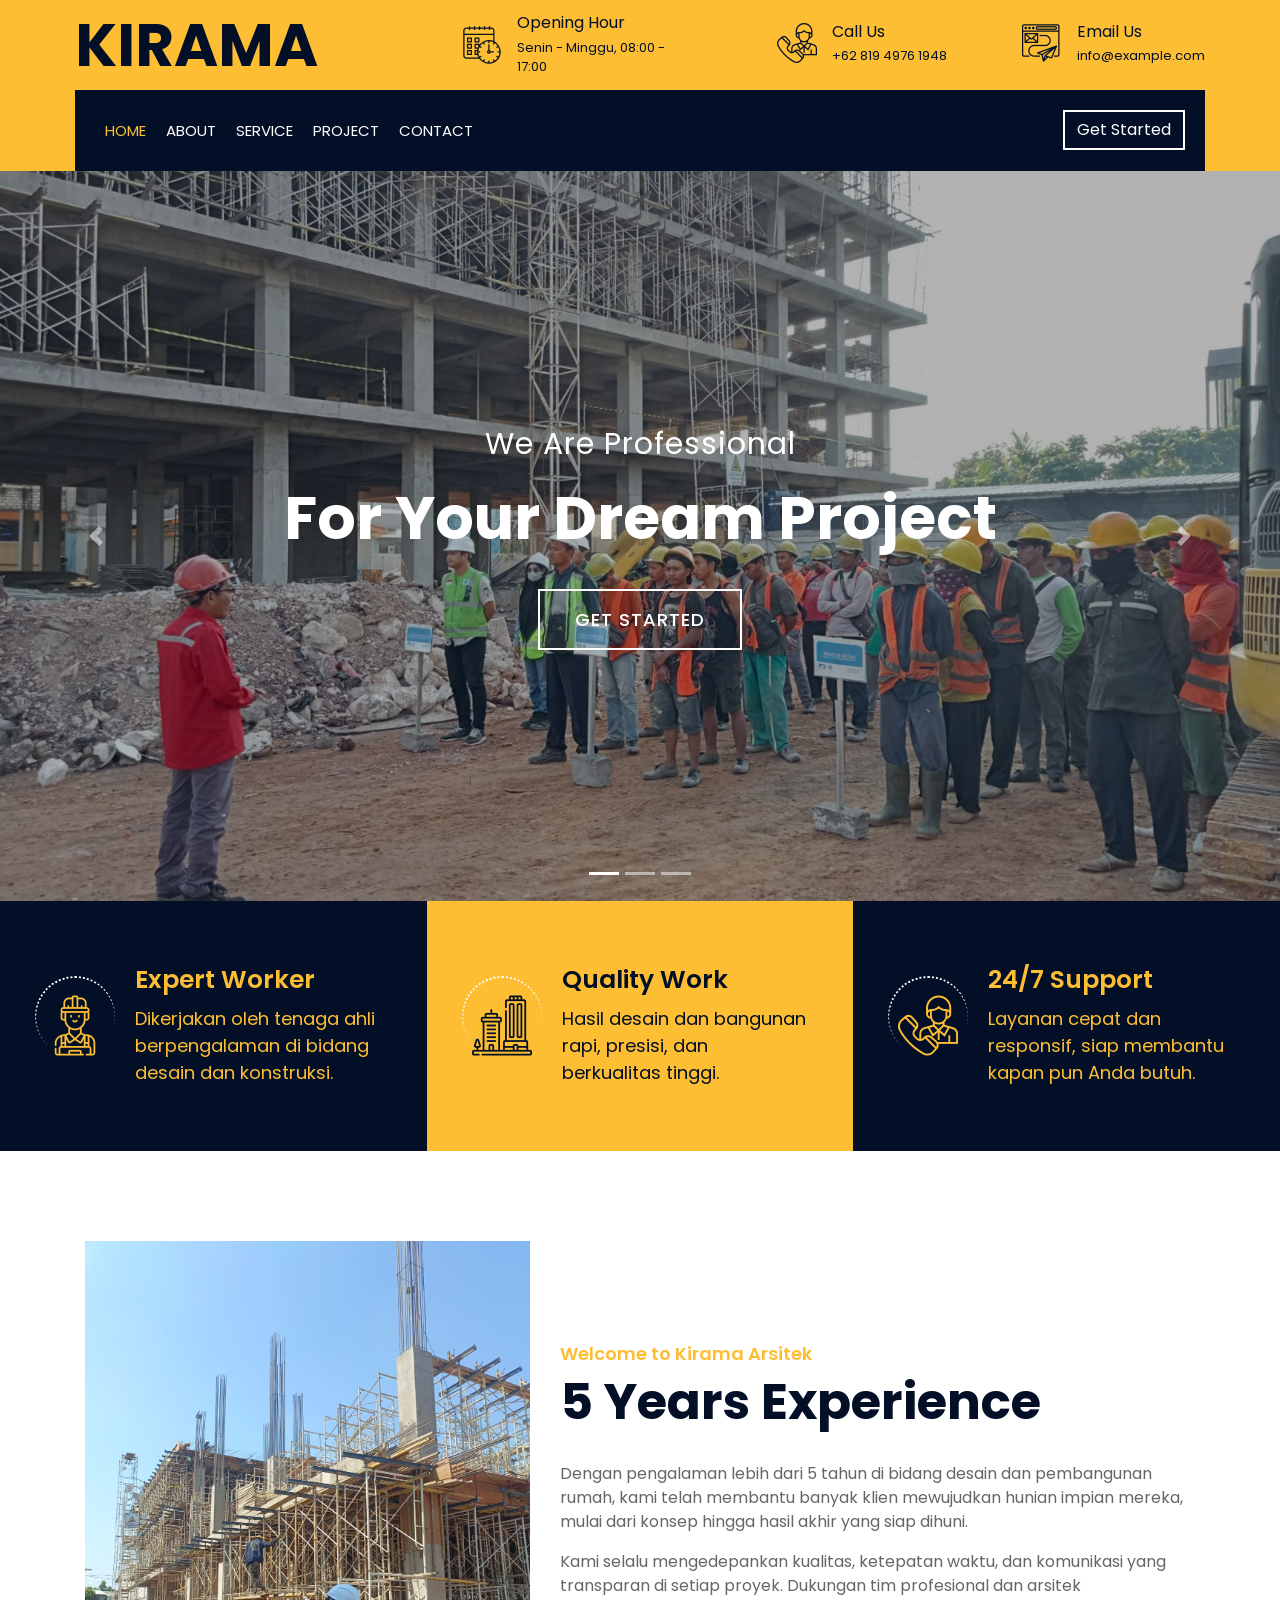
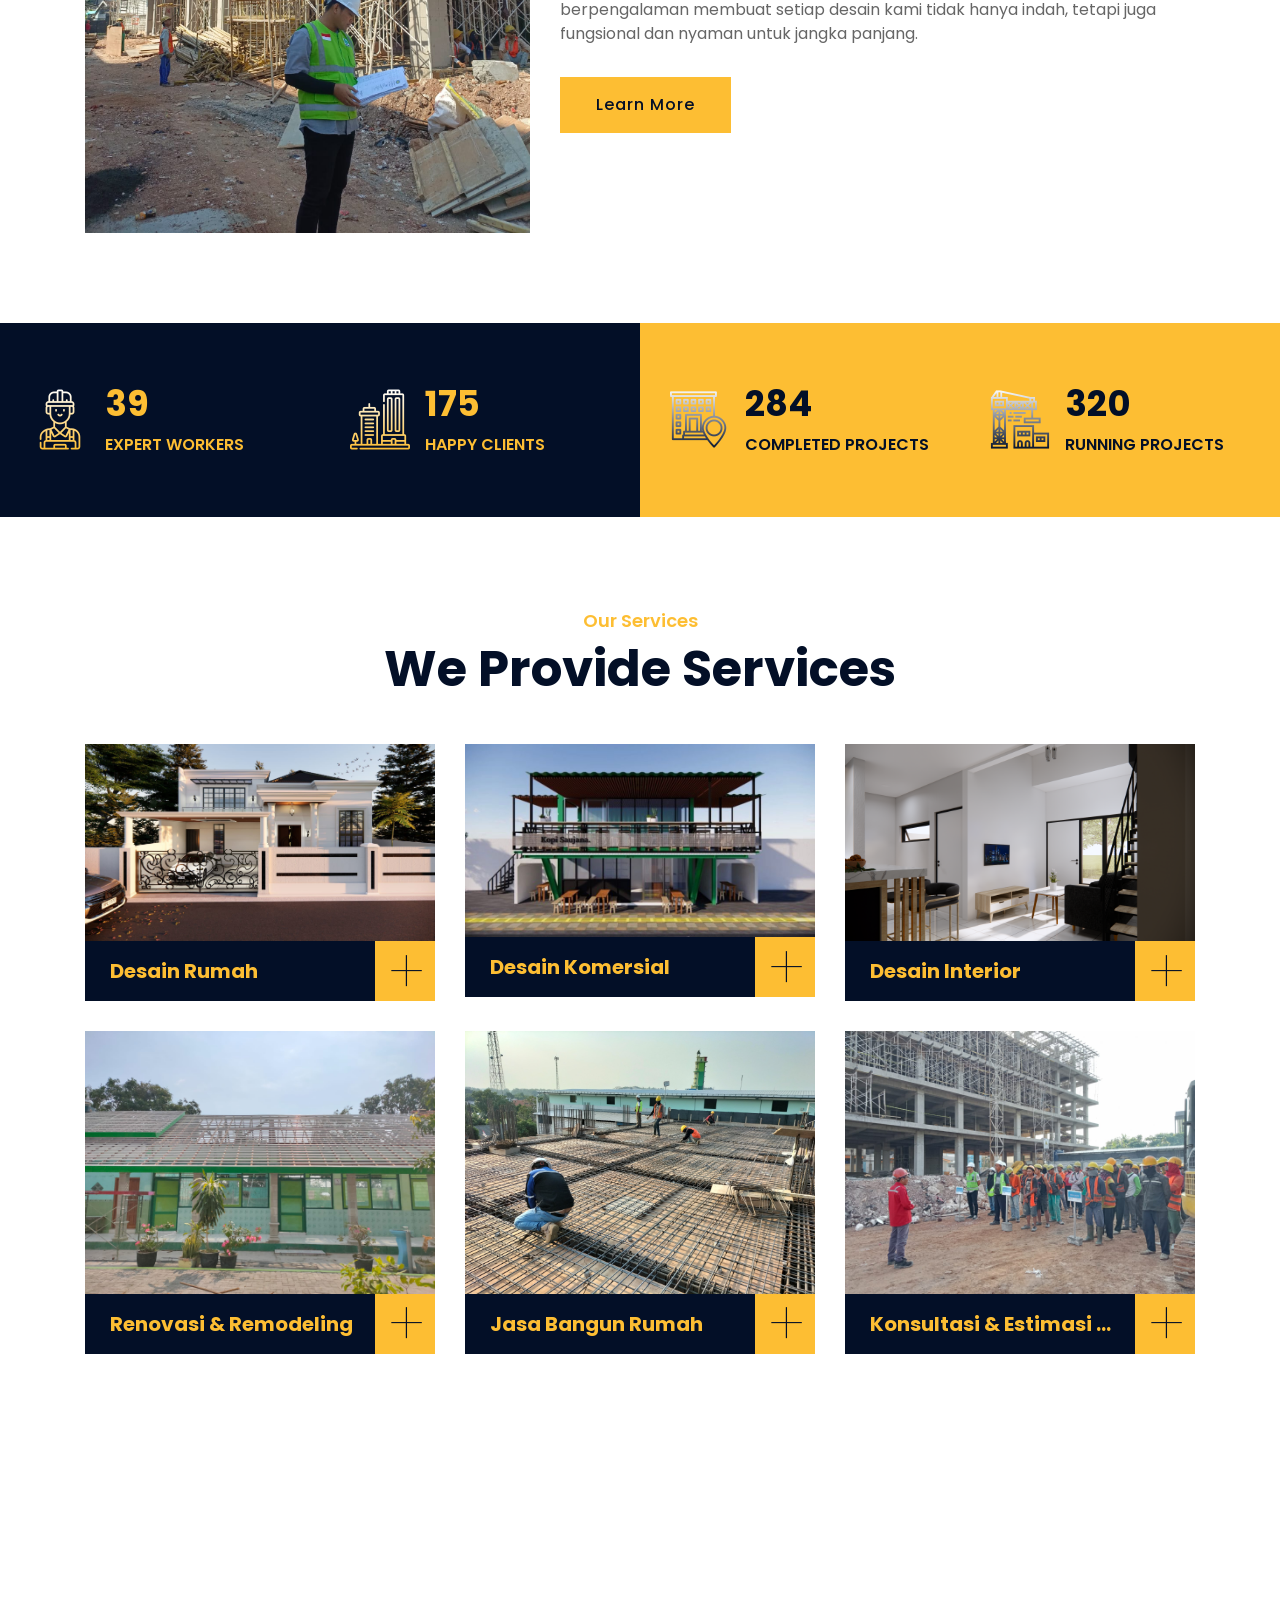
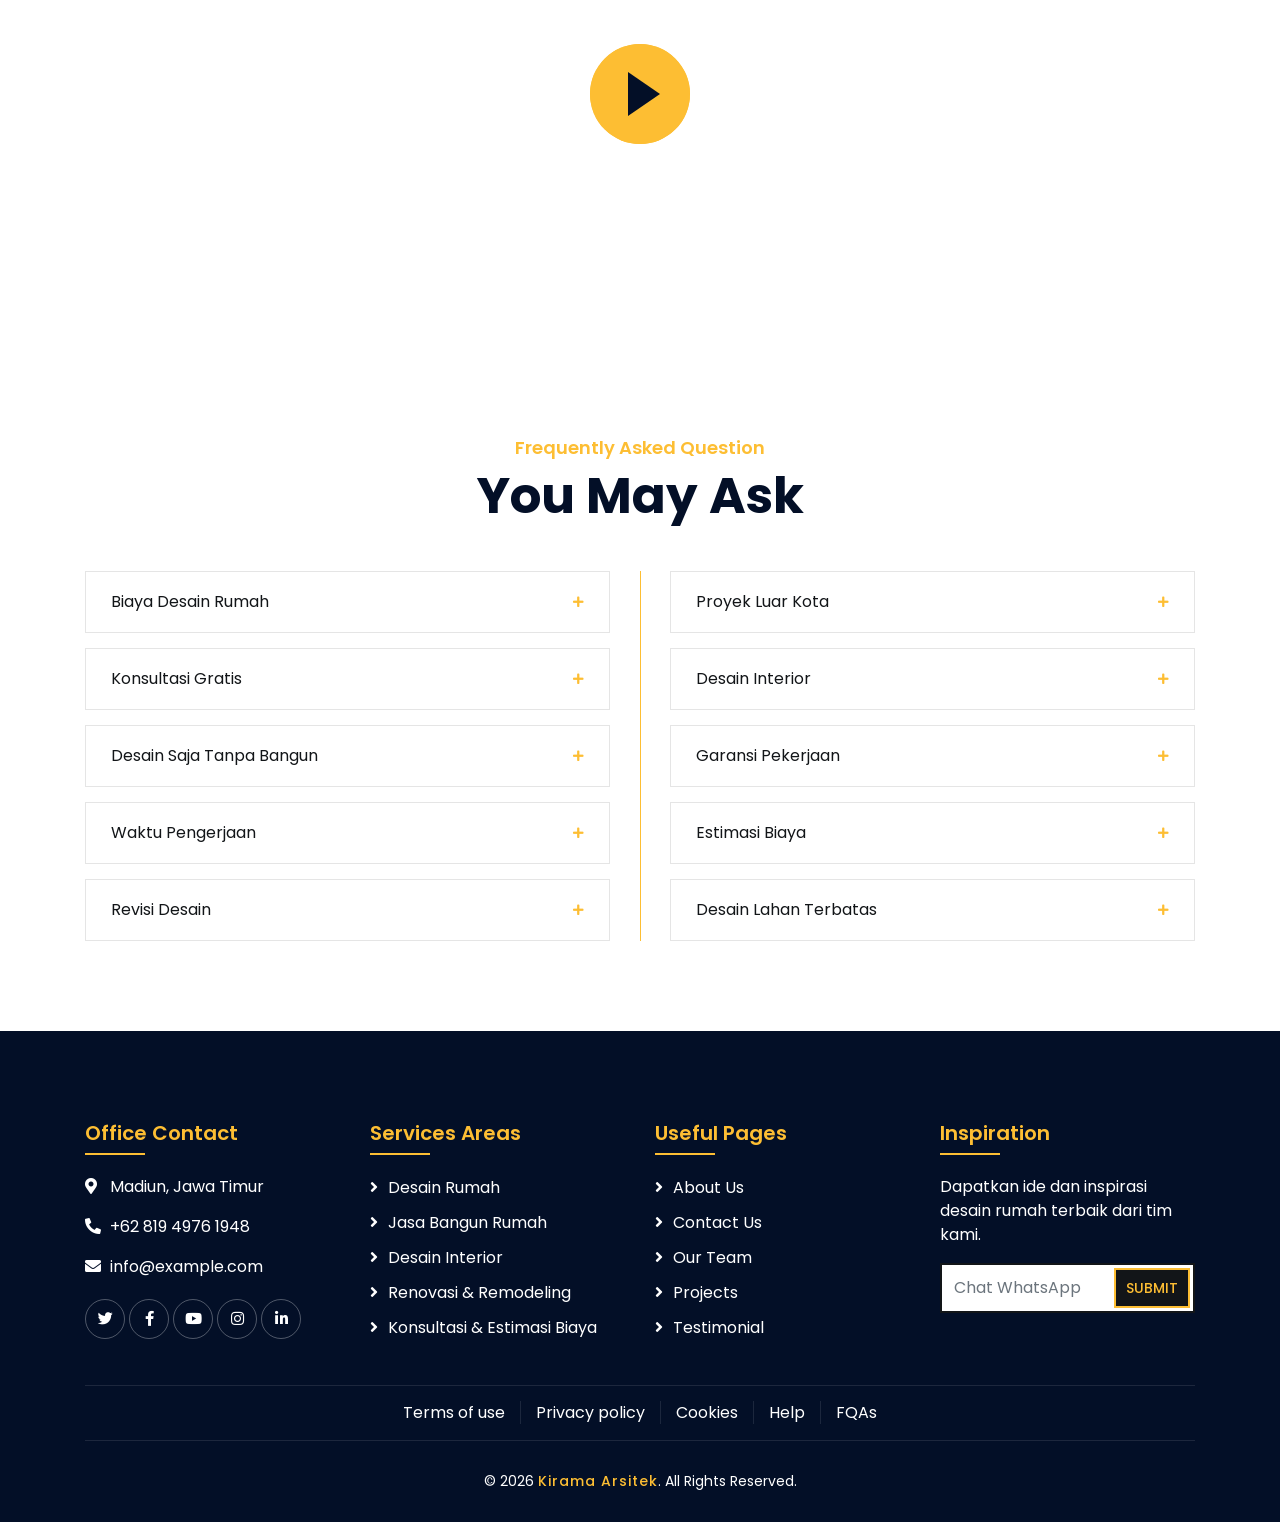
==== commit bd867ac9: "Update meta tags & website title" ====
--- a/index.html
+++ b/index.html
@@ -4,8 +4,8 @@
         <meta charset="utf-8">
         <title>Kirama Arsitek Company Profil</title>
         <meta content="width=device-width, initial-scale=1.0" name="viewport">
-        <meta content="Construction Company Website Template" name="keywords">
-        <meta content="Construction Company Website Template" name="description">
+        <meta content="Kirama Arsitek" name="keywords">
+        <meta content="Kirama Arsitek" name="description">
 
         <!-- Favicon -->
         <link href="img/kirama.jpg" rel="icon">
@@ -131,7 +131,7 @@
                         <div class="carousel-caption">
                             <p class="animated fadeInRight">We Are Professional</p>
                             <h1 class="animated fadeInLeft">For Your Dream Project</h1>
-                            <a class="btn animated fadeInUp" href="https://htmlcodex.com/construction-company-website-template">Get Started</a>
+                            <a class="btn animated fadeInUp" href="https://wa.me/6281949761948">Get Started</a>
                         </div>
                     </div>
 
@@ -140,7 +140,7 @@
                         <div class="carousel-caption">
                             <p class="animated fadeInRight">Professional Builder</p>
                             <h1 class="animated fadeInLeft">We Build Your Home</h1>
-                            <a class="btn animated fadeInUp" href="https://htmlcodex.com/construction-company-website-template">Get Started</a>
+                            <a class="btn animated fadeInUp" href="https://wa.me/6281949761948">Get Started</a>
                         </div>
                     </div>
 
@@ -149,7 +149,7 @@
                         <div class="carousel-caption">
                             <p class="animated fadeInRight">We Are Trusted</p>
                             <h1 class="animated fadeInLeft">For Your Dream Home</h1>
-                            <a class="btn animated fadeInUp" href="https://htmlcodex.com/construction-company-website-template">Get Started</a>
+                            <a class="btn animated fadeInUp" href="https://wa.me/6281949761948">Get Started</a>
                         </div>
                     </div>
                 </div>
